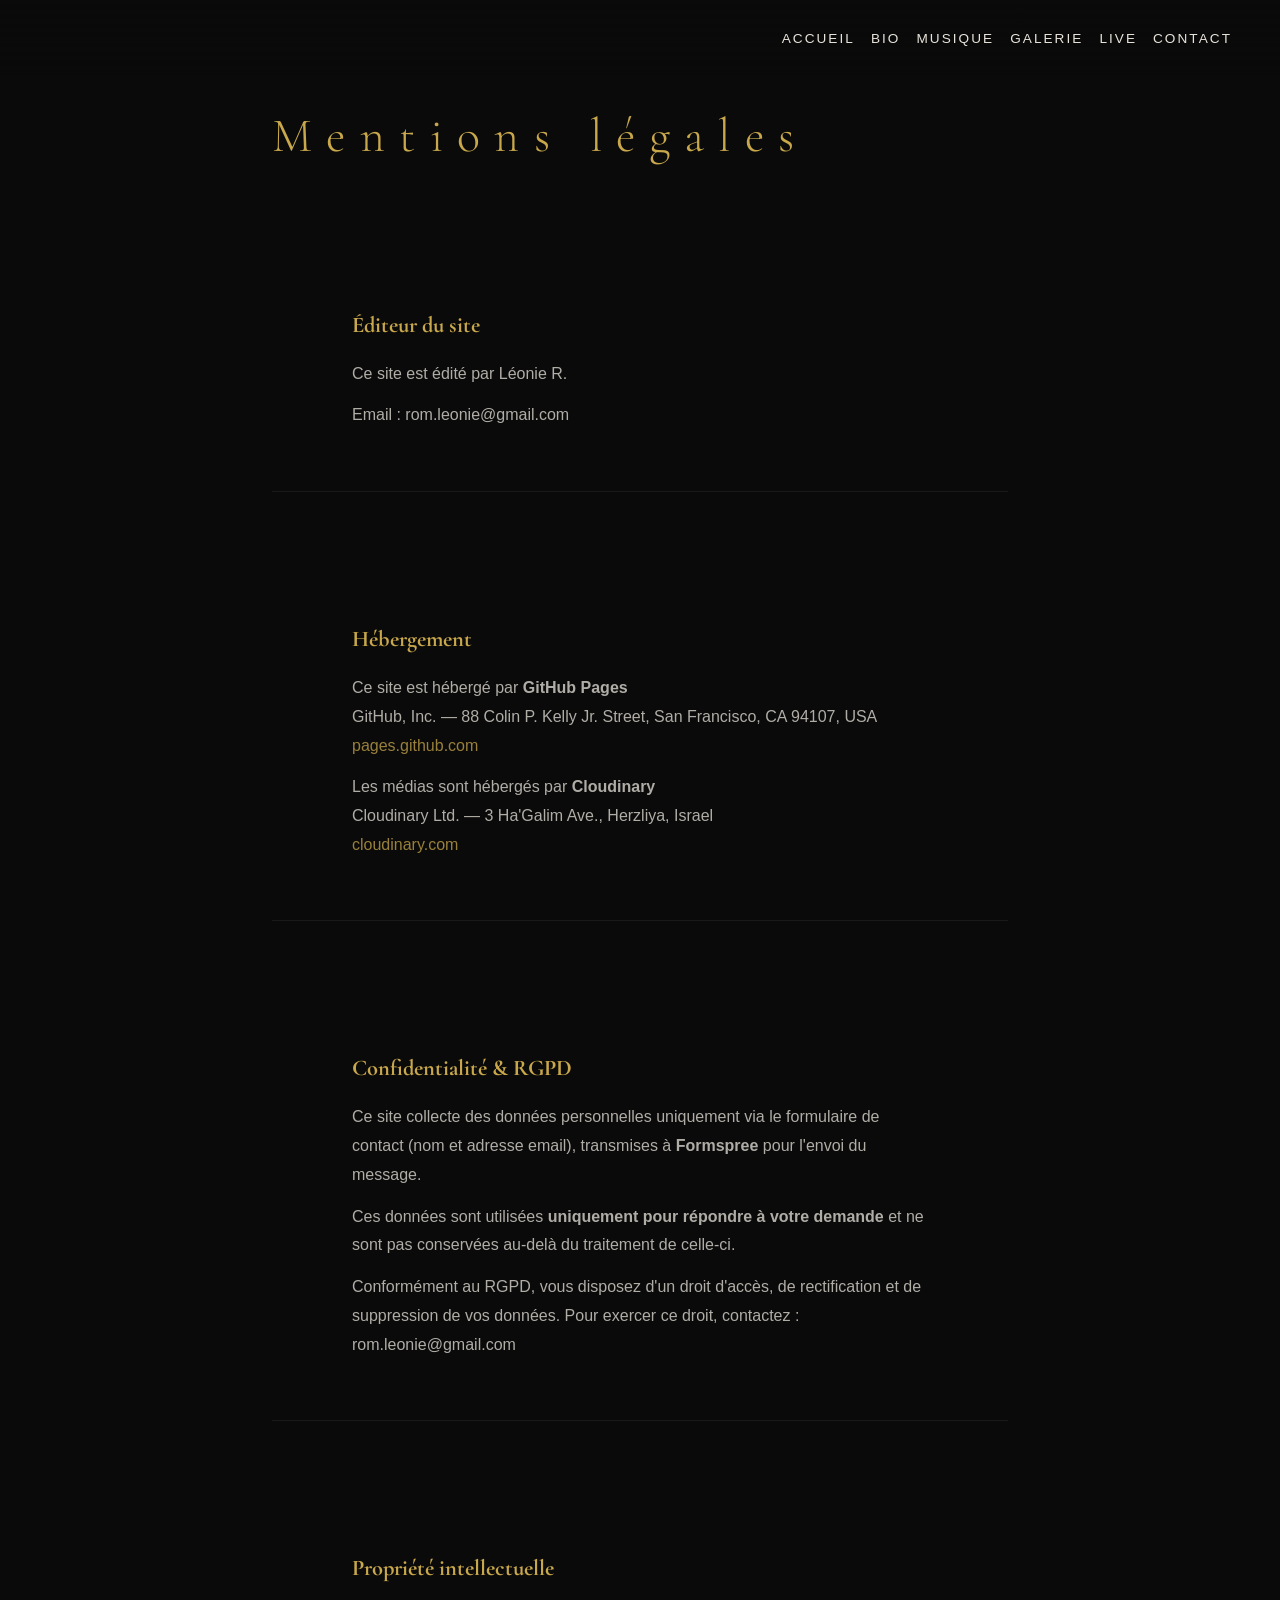
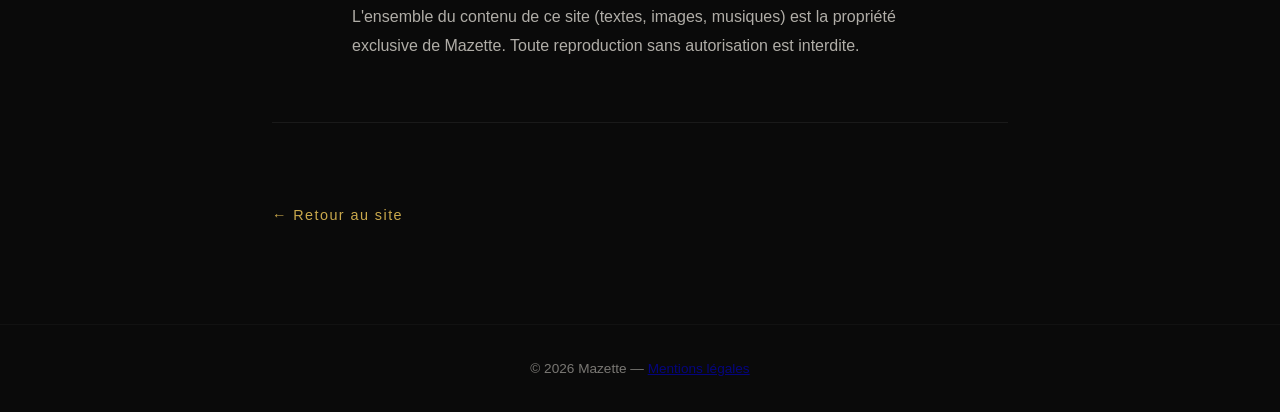
==== mentions-legales.html @ 62435963 "update html css && add legal noticeÃ" ====
<!DOCTYPE html>
<html lang="en">
<head>
    <meta charset="UTF-8">
    <meta name="viewport" content="width=device-width, initial-scale=1.0">
    <title>Mazette — Mentions légales</title>
    <link rel="stylesheet" href="styles.css">
    <link rel="preconnect" href="https://fonts.googleapis.com">
    <link rel="preconnect" href="https://fonts.gstatic.com" crossorigin>
    <link href="https://fonts.googleapis.com/css2?family=Cormorant+Garamond:ital,wght@0,300..700;1,300..700&display=swap"
          rel="stylesheet">
</head>
<body>

<nav>
    <ul>
        <li><a href="index.html">Accueil</a></li>
        <li><a href="index.html#bio">Bio</a></li>
        <li><a href="index.html#musique">Musique</a></li>
        <li><a href="index.html#galerie">Galerie</a></li>
        <li><a href="index.html#live">Live</a></li>
        <li><a href="index.html#contact">Contact</a></li>
    </ul>
</nav>

<main id="mentions">

    <h1>Mentions légales</h1>

    <section class="mention-bloc">
        <h2>Éditeur du site</h2>
        <p>Ce site est édité par Léonie R.</p>
        <p>Email : rom.leonie@gmail.com</p>
    </section>

    <section class="mention-bloc">
        <h2>Hébergement</h2>
        <p>Ce site est hébergé par <strong>GitHub Pages</strong><br>
            GitHub, Inc. — 88 Colin P. Kelly Jr. Street, San Francisco, CA 94107, USA<br>
            <a href="https://pages.github.com" target="_blank" rel="noopener">pages.github.com</a></p>
        <p>Les médias sont hébergés par <strong>Cloudinary</strong><br>
            Cloudinary Ltd. — 3 Ha'Galim Ave., Herzliya, Israel<br>
            <a href="https://cloudinary.com" target="_blank" rel="noopener">cloudinary.com</a></p>
    </section>

    <section class="mention-bloc" id="confidentialite">
        <h2>Confidentialité & RGPD</h2>
        <p>Ce site collecte des données personnelles uniquement via le formulaire de contact
            (nom et adresse email), transmises à <strong>Formspree</strong> pour l'envoi du message.</p>
        <p>Ces données sont utilisées <strong>uniquement pour répondre à votre demande</strong>
            et ne sont pas conservées au-delà du traitement de celle-ci.</p>
        <p>Conformément au RGPD, vous disposez d'un droit d'accès, de rectification
            et de suppression de vos données. Pour exercer ce droit, contactez : rom.leonie@gmail.com</p>
    </section>

    <section class="mention-bloc">
        <h2>Propriété intellectuelle</h2>
        <p>L'ensemble du contenu de ce site (textes, images, musiques) est la propriété
            exclusive de Mazette. Toute reproduction sans autorisation est interdite.</p>
    </section>

    <a href="index.html" class="retour-accueil">← Retour au site</a>

</main>

<footer>
    <p>© 2026 Mazette — <a href="mentions-legales.html">Mentions légales</a></p>
</footer>

</body>
</html>
---- styles.css ----
/* =====================
   VARIABLES GLOBALES
===================== */
:root {
  --couleur-fond: #0a0a0a;        /* Noir profond */
  --couleur-texte: #e8e4dc;           /* Blanc cassé : #e8e4dc */
  --couleur-accent: #c9a84c;          /* Doré ciné : #c9a84c */
  --couleur-secondaire: #4e4e4e;  /* Gris très sombre */
  --couleur-tertiaire: #488e97;
  --police-titre: 'Cormorant Garamond', serif;  /* Élégant */
  --police-texte: 'Inter', sans-serif;            
}

/* =====================
   RESET DE BASE
===================== */
* {
  margin: 0;
  padding: 0;
  box-sizing: border-box;
}

body {
  background-color: var(--couleur-fond);
  background-image: url("https://res.cloudinary.com/jyllfp1b/image/upload/v1786628283/fond2.jpg");
  background-size: cover;
  background-position: center 20%;
  background-repeat: no-repeat;
  background-attachment: fixed;
  font-family: var(--police-texte);
  line-height: 1.7;
  color: var(--couleur-texte); 
  overflow-x: hidden;
}

footer {
  position: relative;
  z-index: 1;
}

/* =====================
   TYPOGRAPHIE
===================== */
h1 {
  font-family: var(--police-titre);
  font-size: clamp(3rem, 10vw, 8rem); /* clamp : min, préféré, max */
  font-weight: 300;
  letter-spacing: 0.3em;
  color: var(--couleur-accent);
  animation: apparition 1.2s ease forwards; 
}
h1~p{
  color: var(--couleur-texte);
}

h2 {
  font-family: var(--police-titre);
  font-size: 3rem;       
  font-weight: 900;
  color: var(--couleur-accent);
  margin-bottom: 2rem;
}

h3 {
  font-family: var(--police-titre);
  font-size: 2rem;       
  font-weight: 400;
  color: var(--couleur-texte);
  margin-bottom: 2rem;
}

h2~p{
  color: var(--couleur-texte);
  opacity: 1;

}

h3~p{
  color: var(--couleur-texte);
  opacity: 1;
  font-family: var(--police-texte);
  font-size: 1rem;
  font-weight: 400;

}

h2~h3{
  color:rgb(241, 230, 204);
  font-size: 2rem;
  font-weight: 800;
  text-decoration: underline;
  text-decoration-color: var(--couleur-accent);
  text-decoration-thickness: 2px;
  text-underline-offset: 6px;
  text-align: center;
  margin-bottom: 2rem;
  margin-top: 2rem;
}

blockquote{
  color: var(--couleur-texte);

}


/* =====================
   NAVIGATION
===================== */
body > nav {
  position: fixed;
  top: 0;
  width: 100%;
  padding: 1.5rem 3rem;
  display: flex;
  justify-content: flex-end;
  z-index: 100;
  background: linear-gradient(to bottom, #0a0a0aCC, transparent);
}

nav ul {
  list-style: none;   
  display: flex;
  gap: 1rem;    
}

nav a {
  color: var(--couleur-texte);
  text-decoration: none; 
  font-size: 0.85rem;
  letter-spacing: 0.15em;
  text-transform: uppercase;
  transition: color 0.3s ease;
}

nav a:hover {
  color: var(--couleur-accent); 
}

/* =====================
   HERO
===================== */
#accueil {
  height: 100vh;  
  display: flex;
  flex-direction: column;
  justify-content: center;  
  align-items: center;       
  text-align: center;
  padding: 2rem;
}

/* =====================
   ANIMATION : FADE-IN
===================== */
@keyframes apparition {
  from {
    opacity: 0;  
    transform: translateY(30px);
  }
  to {
    opacity: 1;
    transform: translateY(0);
  }
}
 
#accueil p {
  animation: apparition 1.2s ease forwards;
  animation-delay: 0.4s; 
}


/* =====================
   SECTIONS GÉNÉRALES
===================== */
section {
  padding: 5rem;   
  max-width: 1100px;
  margin: auto; 
}

/* =====================
   BIO / MUSIQUE
===================== */
#bio p {
  font-size: 1.5rem;
  max-width: 900px; 
  opacity: 0.85;
  line-height: 1.9;
}

#musique p {
  font-size: 1.5rem;
  max-width: 900px;    
  opacity: 0.85;
  line-height: 1.9;
}
/* =====================
   CITATION PRESSE
===================== */
#bio blockquote {
  margin-top: 3rem;
  padding-left: 1.5rem;
  border-left: 3px solid var(--couleur-accent);
  font-family: var(--police-titre);
  font-size: 1.4rem;
  font-style: italic;
  opacity: 0.9;
}
#musique blockquote{
  margin-top: 3rem;
  padding-left: 1.5rem;
  border-left: 3px solid var(--couleur-accent);
  font-family: var(--police-titre);
  font-size: 1.4rem;
  font-style: italic; 
  opacity: 0.9;
}


/* =====================
   LECTEUR A NEW ERA
===================== */
#lecteur-anewera {
  display: flex;
  gap: 2rem;
  margin-top: 3rem;
  background-color: var(--couleur-tertiaire);
  border: 1px solid #2a2a2a;
  border-radius: 4px;
  padding: 2rem;
  max-width: 900px; 
}

#lecteur-pochette img {
  width: 500px;       
  aspect-ratio: 1;
  object-fit: cover;
  border-radius: 2px;
}

#lecteur-contenu {
  flex: 1; 
  display: flex;
  flex-direction: column;
  gap: 1rem;
}

#lecteur-entete {
  display: flex;
  align-items: baseline;
  gap: 0.8rem;
}

#numero-piste {
  font-size: 1rem;
  opacity: 0.7;
  font-family: var(--police-titre);
}

#nom-piste {
  font-family: var(--police-titre);
  font-size: 1.7rem;
  color: var(--couleur-accent);
}

/* Barre de progression */
#barre-container {
  width: 100%;
  height: 3px;
  background: #bdbcbc;
  border-radius: 2px;
  cursor: pointer;
}

#barre-progression {
  height: 100%;
  width: 0%;
  background: var(--couleur-accent);
  border-radius: 2px;
  transition: width 0.1s linear;
}

/* Temps */
#lecteur-temps {
  display: flex;
  justify-content: space-between; 
  font-size: 0.75rem;
  opacity: 0.6;
}

/* Boutons */
#lecteur-boutons {
  display: flex;
  gap: 1rem;
  align-items: center;
}

#lecteur-boutons button {
  background: none;
  border: 1px solid var(--couleur-accent);
  color: var(--couleur-accent);
  width: 40px;
  height: 40px;
  border-radius: 50%;
  cursor: pointer;
  font-size: 1rem;
  transition: background 0.2s ease, color 0.2s ease;
}

#lecteur-boutons button:hover {
  background: var(--couleur-accent);
  color: black;    
}

/* Tracklist */
#tracklist {
  list-style: none;
  display: flex;
  flex-direction: column;
  gap: 0.4rem;
  margin-top: 0.5rem;
}

#tracklist li {
  font-size: 0.85rem;
  opacity: 0.6;
  cursor: pointer;
  padding: 0.3rem 0;
  border-bottom: 1px solid #c4c2c2;
  transition: opacity 0.4s ease, color 0.4s ease;
  display: flex;
  gap: 0.8rem;
}

#tracklist li:hover {
  opacity: 1;
  color: var(--couleur-accent);
}

#tracklist li.active {
  opacity: 1;
  color: var(--couleur-accent);
}


/* =====================
   DISCOGRAPHIE — GRILLE
===================== */
.grille-disques {
  display: grid;    
  grid-template-columns: repeat(auto-fill, minmax(200px, 1fr));
  gap: 1.5rem;
  margin-top: 2rem;
  margin-bottom: 2rem;
}

.carte-album {
  background-color: var(--couleur-secondaire);
  border: 2px solid #2a2a2a;
  border-radius: 2px;
  transition: transform 0.3s ease, border-color 0.3s ease;
  cursor: pointer;
  overflow: hidden;     
  padding: 0;      
}

.carte-album:hover {
  transform: translateY(-6px);              /* Légèrement vers le haut */
  border-color: var(--couleur-accent);
}

.carte-album h3 {
  font-family: Arial, Helvetica, sans-serif;
  font-size: 1.5rem;
  color: var(--couleur-accent);
  margin-bottom: 0.2rem;

  white-space: nowrap;
  overflow: hidden;
  text-overflow: ellipsis; 
}

.carte-album span {
  font-family: Arial, Helvetica, sans-serif;
  font-size: 1rem;
  color: var(--couleur-texte);
  opacity: 0.6;
  letter-spacing: 0.1em;
  text-transform: uppercase;
}

.carte-album a {
  text-decoration: none;
  color: inherit;  
  display: block; 
}

.carte-album a:visited{
  border-color:darkcyan;
}

.carte-album img {
  width: 100%;   
  aspect-ratio: 1 / 1; /* Carré parfait, comme une pochette */
  object-fit: cover; 
  display: block;
  margin-bottom: 1rem;
  border-radius: 2px;
}

.carte-album .infos {
  padding: 1rem;
}


/* =====================
   GALERIE— GRILLE
===================== */
.grille-photos {
  display: grid;       
  grid-template-columns: repeat(auto-fill, minmax(400px, 1fr));
  gap: 1.5rem;
  margin-top: 2rem;
  margin-bottom: 2rem;     
}

.grille-photos img{
  width: 100%;
  aspect-ratio: 1 / 1;
  object-fit: cover;
  display:block;
  margin-bottom: 1rem;
  border-radius: 2px;
  border: 3px solid #2a2a2a;
  border-radius: 2px;
  filter: grayscale(30%);
  transition: transform 0.3s ease, border-color 0.3s ease;
  cursor: pointer;
  overflow: hidden;    
  padding: 0; 
}
.grille-photos img:hover {
   filter: grayscale(0%);
  transform: scale(1.02);
}
/* =====================
   LIGHTBOX
===================== */
#lightbox {
  position: fixed;
  top: 0;
  left: 0;
  width: 100%;
  height: 100%;
  background: rgba(0, 0, 0, 0.92);
  display: flex;
  align-items: center;
  justify-content: center;
  z-index: 500;
  transition: opacity 0.3s ease;
  opacity: 1;
}

#lightbox.lightbox-cachee {
 display: none;
}

#lightbox-img {
  max-width: 85vw; 
  max-height: 85vh; 
  object-fit: contain; 
  border-radius: 2px;
}

/* Bouton fermer */
#lightbox-fermer {
  position: absolute;
  top: 1.5rem;
  right: 1.5rem;
  background: none;
  border: 1px solid var(--couleur-accent);
  color: var(--couleur-accent);
  width: 40px;
  height: 40px;
  border-radius: 50%;
  cursor: pointer;
  font-size: 1rem;
  transition: background 0.2s ease;
}

/* Boutons précédent / suivant */
#lightbox-precedent,
#lightbox-suivant {
  background: none;
  border: none;
  color: var(--couleur-texte);
  font-size: 4rem;
  cursor: pointer;
  padding: 1rem;
  opacity: 0.6;
  transition: opacity 0.2s ease;
  user-select: none;
}

#lightbox-precedent:hover,
#lightbox-suivant:hover,
#lightbox-fermer:hover {
  opacity: 1;
  background: none;
}

#lightbox-fermer:hover {
  background: var(--couleur-accent);
  color: black;
}


/* =====================
   VIDEO
===================== */
.grille-video {
  display: grid;       
  grid-template-columns: repeat(auto-fill, minmax(400px, 1fr));
  gap: 2rem;
  margin-top: 2rem;
  margin-bottom: 2rem; 
      
}

.carte-video {
  display: flex;
  flex-direction: column;
  gap: 0.8rem;
}


.carte-video iframe {
  width: 100%;
  aspect-ratio: 16 / 9;
  border: none;
  border-radius: 4px;
  border: 1px solid #2a2a2a;
}

.carte-video:hover iframe {
  border-color: var(--couleur-accent);
  transition: border-color 0.3s ease;
}

.carte-video video {
  width: 100%;
  aspect-ratio: 16 / 9;
  border-radius: 4px;
  border: 1px solid #2a2a2a;
}

.legende-video {
  font-family: var(--police-titre);
  font-size: 1rem;
  opacity: 0.7;
  letter-spacing: 0.1em;
  text-transform: uppercase;
}

/* =====================
   TIMELINE
===================== */

#dates{
    max-width:900px;
    margin:auto;
}

.timeline{
    position:relative;
    margin-top:1rem;
    padding-left:40px;
}

.timeline::before{
    content:"";
    position: absolute;
    left:10px;
    top:0;
    bottom:0;
    width:3px;
    background:var(--couleur-accent);
}

.evenement{
    position:relative;
    margin-bottom:2rem;
}

.evenement::before{
    content:"";
    position:absolute;
    left:-49px;
    top:8px;
    width:14px;
    height:14px;
    border-radius:50%;
    background:var(--couleur-accent);
    box-shadow:0 0 10px rgba(201,168,76,.6);
}

.annee{
    font-family:var(--police-titre);
    color:var(--couleur-accent);
    font-size:2rem;
    font-weight: 700;
    margin-bottom:.2rem;
}

.contenu{
    background-color: var(--couleur-tertiaire);
    border:3px solid var(--couleur-accent);
    opacity: 0.8;
    padding:1.2rem 1.5rem;
    transition:.3s;
}

.contenu:hover{
    transform:translateX(8px);
    background:#181818;
}

.contenu h3{
    font-size:2rem;
    font-weight: 700;
    color:var(--couleur-accent);
    margin-bottom:.4rem;
}

.contenu p{
    color:var(--couleur-texte);
    opacity:.8;
}


/* =====================
   CONTACT
===================== */
#contact p {
  opacity: 0.7;
  margin-bottom: 3rem;
  font-size: 1.1rem;
}

/* Réseaux sociaux */
#reseaux {
  display: flex;
  flex-wrap: wrap; 
  gap: 1rem;
  margin-bottom: 3rem;
}

.lien-reseau {
  text-decoration: none;
  color: var(--couleur-accent);
  border: 2px solid var(--couleur-accent);
  background-color: var(--couleur-tertiaire);
  padding: 0.5rem 1.2rem;
  border-radius: 2px;
  font-size: 0.85rem;
  letter-spacing: 0.1em;
  text-transform: uppercase;
  transition: background 0.3s ease, color 0.3s ease;
}

.lien-reseau:hover {
  background: var(--couleur-accent);
  color: var(--couleur-fond); 
}

/* Formulaire */
#form-contact {
  display: flex;
  flex-direction: column;
  gap: 1.5rem;
  max-width: 600px;
}

.champ {
  display: flex;
  flex-direction: column;
  gap: 0.4rem;
}

.champ label {
  font-size: 0.8rem;
  letter-spacing: 0.12em;
  text-transform: uppercase;
  opacity: 0.6;
}

.champ input,
.champ select,
.champ textarea {
  background: var(--couleur-secondaire);
  border: 2px solid #3a3a3a;
  color: var(--couleur-texte);
  padding: 0.8rem 1rem;
  border-radius: 2px;
  font-family: var(--police-texte);
  font-size: 1rem;
  transition: border-color 0.3s ease;
  outline: none;
}

.champ input:focus,
.champ select:focus,
.champ textarea:focus {
  border-color: var(--couleur-accent); 
}

.champ textarea {
  resize: vertical;   
}

/* Scrollbar du textarea */
#message::-webkit-scrollbar {
  width: 12px; 
}

#message::-webkit-scrollbar-track {
  background: var(--couleur-secondaire);
}

#message::-webkit-scrollbar-thumb {
  background: var(--couleur-tertiaire);
  border: 2px solid var(--couleur-accent);
  border-radius: 0px;
}

#message::-webkit-scrollbar-thumb:hover {
  background: var(--couleur-accent);
}

/* Coin de redimensionnement du textarea */
#message::-webkit-resizer {
  background-color: var(--couleur-tertiaire);
  border: 2px solid var(--couleur-accent);
  border-radius: 0px;
}

/* Cacher le resizer par défaut */
#message {
  resize: none;  /* ← désactive le redimensionnement de base */
}

/* Afficher le resizer seulement quand la classe est active */
#message.resizable {
  resize: vertical;
}

#message.resizable::-webkit-resizer {
  background-color: var(--couleur-tertiaire);
  border: 2px solid var(--couleur-accent);
}

#btn-envoyer {
  align-self: flex-start; 
  background: var(--couleur-accent);
  color: #000;
  border: 2px solid transparent;
  border-radius: 2px;
  padding: 0.9rem 1rem;
  font-family: var(--police-texte);
  font-size: 1.1rem;
  letter-spacing: 0.1em;
  cursor: pointer;
  border-radius: 2px;
  transition: opacity 0.3s ease;
}

#btn-envoyer:hover {
  opacity: 0.85;
  background-color: var(--couleur-tertiaire);
  color: var(--couleur-accent);
  border-color: #000;
}

#message-formulaire{
  margin-top:20px;
  text-align:center;
  font-size:1rem;
  font-weight:600;
  display: none;
}

.success{

  color:#5bc75b;
}

.error{

  color:#ff5d5d;
}


/* =====================
   ANIMATIONS AU SCROLL
===================== */

/* État initial : invisible et décalé vers le bas */
.apparait {
  opacity: 0;
  transform: translateY(40px);
  transition: opacity 0.7s ease, transform 0.7s ease;
}

/* État final : visible — ajouté par JS quand l'élément entre à l'écran */
.apparait.visible {
  opacity: 1;
  transform: translateY(0);
}

/* Délais en cascade pour les grilles */
.apparait:nth-child(2) { transition-delay: 0.1s; }
.apparait:nth-child(3) { transition-delay: 0.2s; }
.apparait:nth-child(4) { transition-delay: 0.3s; }
.apparait:nth-child(5) { transition-delay: 0.4s; }
.apparait:nth-child(6) { transition-delay: 0.5s; }
.apparait:nth-child(7) { transition-delay: 0.6s; }


/* =====================
   RESPONSIVE MOBILE
===================== */
@media (max-width: 768px) {

  /* --- NAVIGATION --- */
  nav {
    padding: 1rem;
    justify-content: center;
  }

  nav ul {
    flex-wrap: wrap;
    justify-content: center;
    gap: 0.5rem;
  }

  nav a {
    font-size: 0.7rem; 
    letter-spacing: 0.08em;
  }

  /* --- HERO --- */
  #accueil {
    padding: 1rem;
  }

  /* --- SECTIONS GÉNÉRALES --- */
  section {
    padding: 3rem 1.5rem;
  }

  /* --- LECTEUR AUDIO --- */
  #lecteur-anewera {
    flex-direction: column; 
    padding: 1rem;
  }

  #lecteur-pochette img {
    width: 100%; 
    max-width: 300px;
    margin: 0 auto;
  }

  /* --- GALERIE PHOTOS --- */
  .grille-photos {
    grid-template-columns: 1fr; 
  }

  .grille-photos img {
    margin-bottom: 0;
  }

  /* --- DISCOGRAPHIE --- */
  .grille-disques {
    grid-template-columns: repeat(auto-fill, minmax(150px, 1fr));
  }

  /* --- VIDÉOS --- */
  .grille-video {
    grid-template-columns: 1fr;
  }

  /* --- TIMELINE --- */
  .timeline {
    padding-left: 25px;
  }

  .contenu h3 {
    font-size: 1.2rem;
  }

  /* --- CONTACT --- */
  #reseaux {
    justify-content: center;
  }

  /* Désactive les animations au scroll sur mobile */
  .apparait {
    opacity: 1 !important;
    transform: translateY(0) !important;
    transition: none !important;
  }

  .apparait.visible {
    opacity: 1 !important;
    transform: translateY(0) !important;
  }
}


/* =====================
   FOOTER
===================== */
footer {
  text-align: center;
  padding: 2rem;
  border-top: 1px solid #1a1a1a;
  font-size: 0.85rem;
  opacity: 0.5;
  width: 100%;
  position: relative;
  z-index: 1;
  background-color: var(--couleur-fond);
}

.footer-nav {
  position: static;
  display: flex;
  justify-content: center;
  gap: 2rem;
  margin-top: 0.8rem;
  list-style: none;
}

.footer-nav a {
  color: var(--couleur-accent);
  text-decoration: none;
  font-size: 0.8rem;
  letter-spacing: 0.1em;
  text-transform: uppercase;
  transition: opacity 0.3s ease;
}

.footer-nav a:hover {
  opacity: 0.7;
}


/* =====================
   MENTIONS LÉGALES
===================== */
#mentions {
  max-width: 800px;
  margin: 0 auto;
  padding: 6rem 2rem 6rem;
}

#mentions h1 {
  font-family: var(--police-titre);
  font-size: 3rem;
  color: var(--couleur-accent);
  margin-bottom: 3rem;
  animation: none;
}

.mention-bloc {
  margin-bottom: 3rem;
  padding-bottom: 3rem;
  border-bottom: 1px solid #1a1a1a;
}

.mention-bloc h2 {
  font-size: 1.4rem;
  margin-bottom: 1rem;
}

.mention-bloc p {
  opacity: 0.75;
  line-height: 1.8;
  margin-bottom: 0.8rem;
}

.mention-bloc a {
  color: var(--couleur-accent);
  text-decoration: none;
}

.retour-accueil {
  display: inline-block;
  margin-top: 2rem;
  color: var(--couleur-accent);
  text-decoration: none;
  font-size: 0.9rem;
  letter-spacing: 0.1em;
  transition: opacity 0.3s ease;
}

.retour-accueil:hover {
  opacity: 0.7;
}

html {
  scroll-padding-top: 100px;
  scroll-behavior: smooth;
}
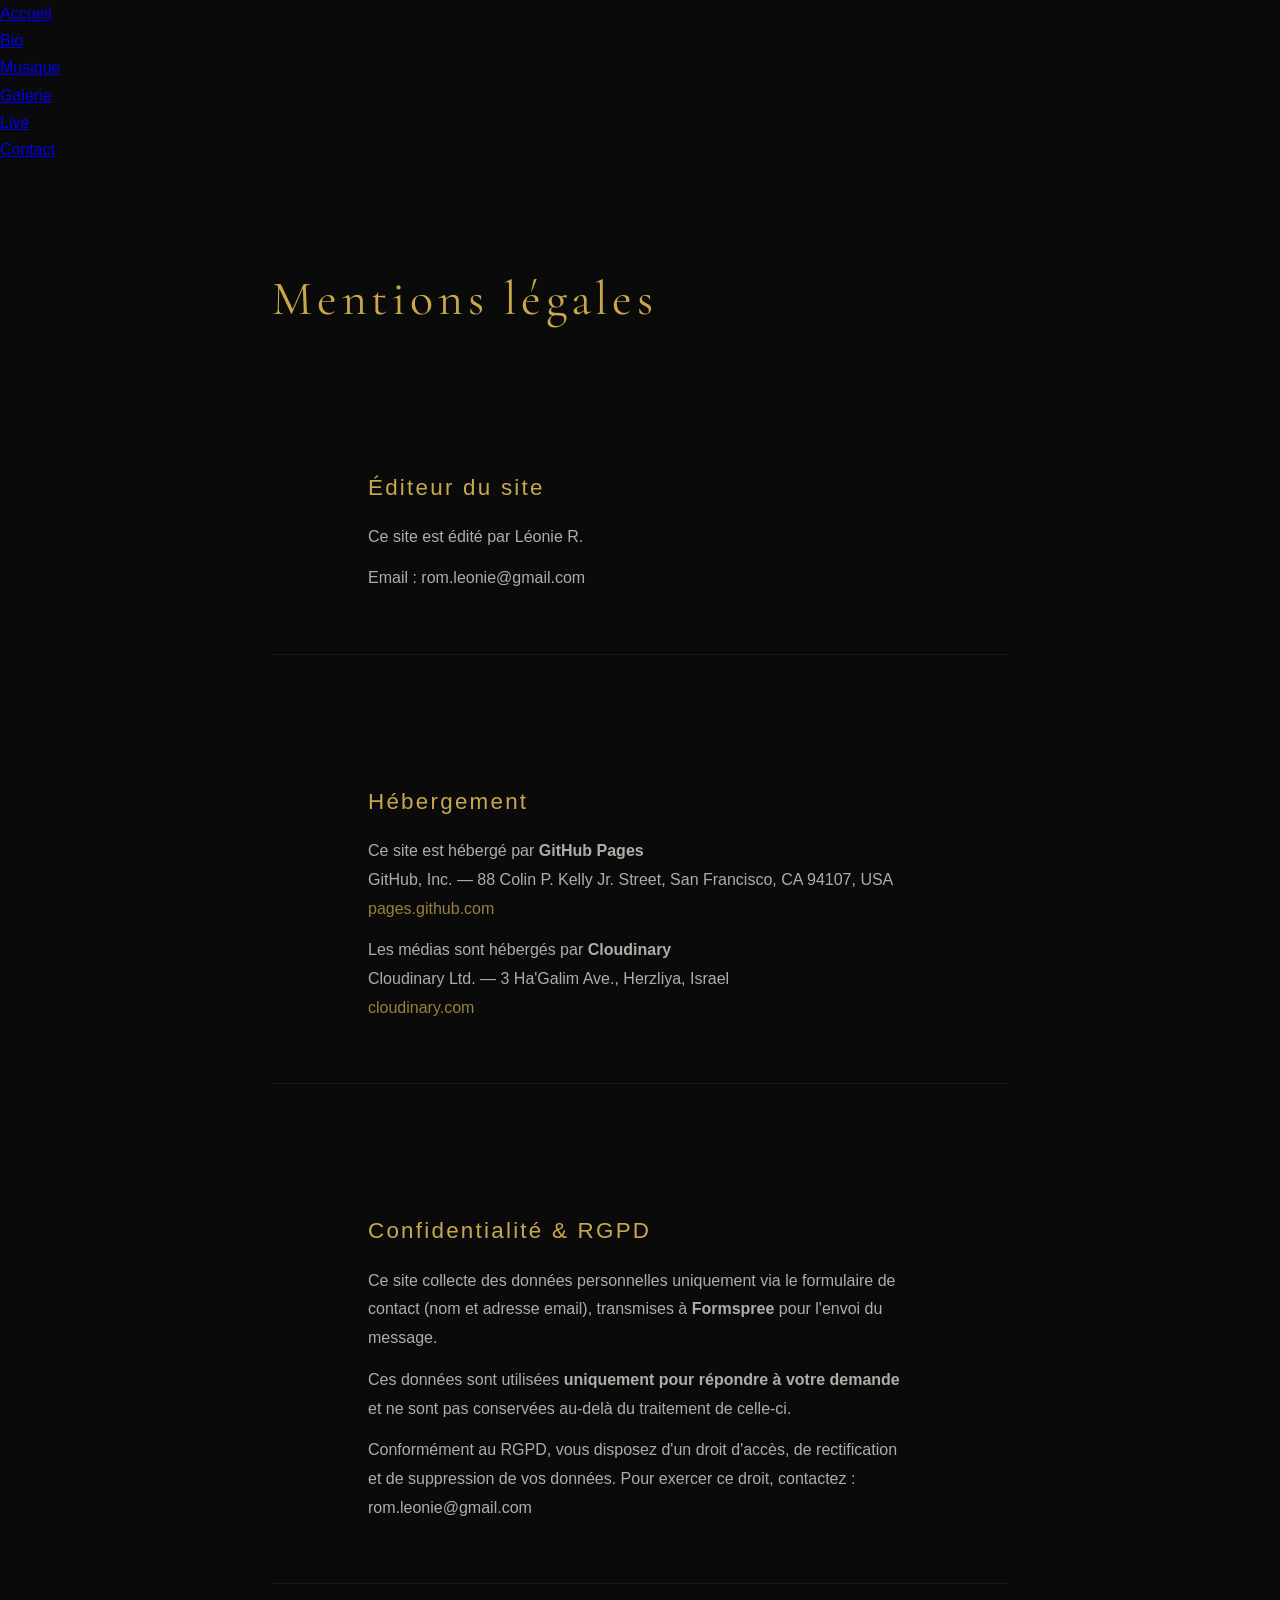
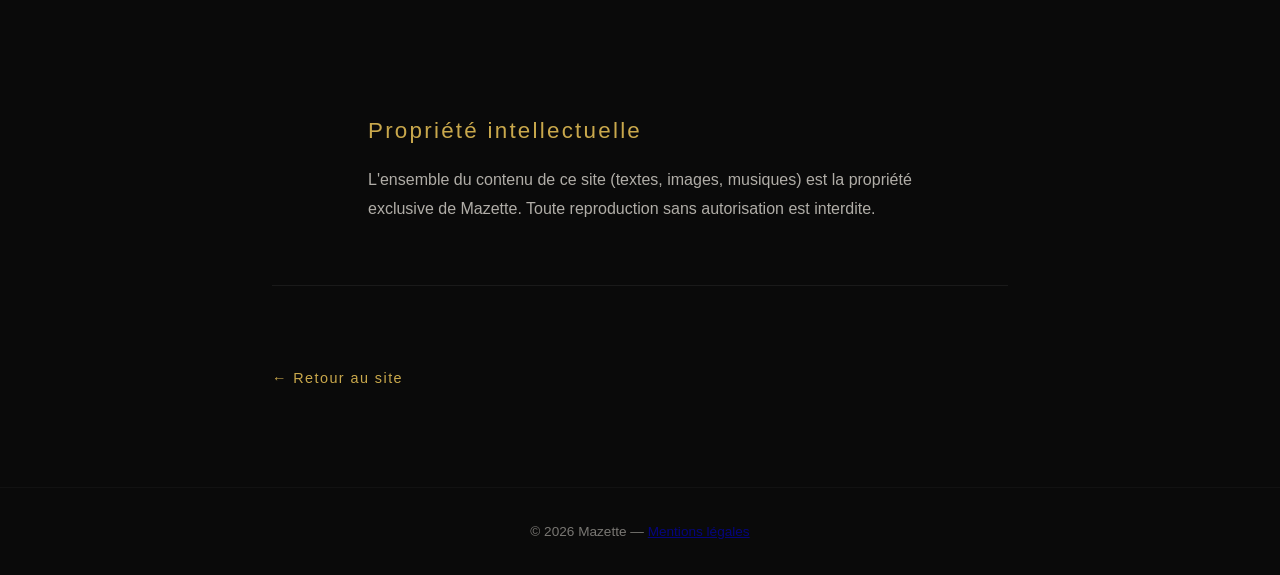
==== commit f24b1f33: "modified style.css" ====
--- a/mentions-legales.html
+++ b/mentions-legales.html
@@ -2,7 +2,7 @@
 <html lang="en">
 <head>
     <meta charset="UTF-8">
-    <meta name="viewport" content="width=device-width, initial-scale=1.0">
+    <meta name="viewport" content="width=device-width, initial-scale=1">
     <title>Mazette — Mentions légales</title>
     <link rel="stylesheet" href="styles.css">
     <link rel="preconnect" href="https://fonts.googleapis.com">
--- a/styles.css
+++ b/styles.css
@@ -9,6 +9,7 @@
   --couleur-secondaire: #4e4e4e;  /* Gris très sombre */
   --couleur-tertiaire: #488e97;
   --police-titre: 'Cormorant Garamond', serif;  /* Élégant */
+  --police-titre-h2: 'Bebas Neue', sans-serif;
   --police-texte: 'Inter', sans-serif;            
 }
 
@@ -28,7 +29,7 @@
   background-position: center 20%;
   background-repeat: no-repeat;
   background-attachment: fixed;
-  font-family: var(--police-texte);
+  font-family: var(--police-texte), sans-serif;
   line-height: 1.7;
   color: var(--couleur-texte); 
   overflow-x: hidden;
@@ -43,28 +44,29 @@
    TYPOGRAPHIE
 ===================== */
 h1 {
-  font-family: var(--police-titre);
-  font-size: clamp(3rem, 10vw, 8rem); /* clamp : min, préféré, max */
-  font-weight: 300;
-  letter-spacing: 0.3em;
-  color: var(--couleur-accent);
-  animation: apparition 1.2s ease forwards; 
+  font-family: 'Bebas Neue', sans-serif;
+  font-size: clamp(5rem, 15vw, 14rem);  /* ← très grand */
+  font-weight: 400;
+  letter-spacing: 0.1em;
+  color: var(--couleur-accent);
+  animation: apparition 1.2s ease forwards;
 }
 h1~p{
   color: var(--couleur-texte);
 }
 
 h2 {
-  font-family: var(--police-titre);
-  font-size: 3rem;       
-  font-weight: 900;
+  font-family: var(--police-titre-h2), sans-serif;
+  font-size: clamp(2.5rem, 5vw, 5rem);  /* ← plus grand */
+  font-weight: 400;   /* ← Bebas Neue n'a qu'un seul poids */
   color: var(--couleur-accent);
   margin-bottom: 2rem;
+  letter-spacing: 0.1em;
 }
 
 h3 {
-  font-family: var(--police-titre);
-  font-size: 2rem;       
+  font-family: var(--police-titre), serif;
+  font-size: 2rem;
   font-weight: 400;
   color: var(--couleur-texte);
   margin-bottom: 2rem;
@@ -79,8 +81,7 @@
 h3~p{
   color: var(--couleur-texte);
   opacity: 1;
-  font-family: var(--police-texte);
-  font-size: 1rem;
+  font-family: var(--police-texte), sans-serif;
   font-weight: 400;
 
 }
@@ -100,54 +101,544 @@
 
 blockquote{
   color: var(--couleur-texte);
-
-}
-
-
-/* =====================
-   NAVIGATION
-===================== */
-body > nav {
+  font-family: var(--police-texte), sans-serif;
+}
+
+
+/* =====================
+   HEADER PRINCIPAL
+===================== */
+#header-principal {
   position: fixed;
   top: 0;
   width: 100%;
-  padding: 1.5rem 3rem;
-  display: flex;
-  justify-content: flex-end;
   z-index: 100;
-  background: linear-gradient(to bottom, #0a0a0aCC, transparent);
-}
-
-nav ul {
-  list-style: none;   
-  display: flex;
-  gap: 1rem;    
-}
-
-nav a {
+  display: flex;
+  flex-direction: column;    /* ← logo dessus, nav dessous */
+  align-items: center;
+  background: rgba(0, 0, 0, 0.85);
+  backdrop-filter: blur(8px);
+  transition: padding 0.4s ease;
+  padding: 1rem 2rem 0;
+}
+
+/* Ligne 1 — burger + logo */
+#header-top {
+  width: 100%;
+  display: flex;
+  justify-content: center;  /* logo centré */
+  align-items: center;
+  position: relative;
+  padding-bottom: 0.8rem;
+}
+
+/* Burger positionné à droite */
+#burger-btn {
+  position: absolute;
+  right: 0;
+  display: flex;
+  flex-direction: column;
+  gap: clamp(4px, 0.8vw, 6px);
+  background: none;
+  border: none;
+  cursor: pointer;
+  padding: 0.8rem;
+  min-width: 44px;
+  min-height: 44px;
+  justify-content: center;
+  align-items: flex-start;
+}
+
+#burger-btn span {
+  display: block;
+  width: clamp(20px, 4vw, 32px);
+  height: 2px;
+  background: var(--couleur-texte);
+  transition: transform 0.3s ease, opacity 0.3s ease, width 0.3s ease;
+}
+
+#burger-btn:hover span {
+  background: var(--couleur-accent);
+}
+
+/* Animation burger ouvert */
+#burger-btn.ouvert span:nth-child(1) {
+  transform: translateY(8px) rotate(45deg);
+}
+#burger-btn.ouvert span:nth-child(2) {
+  opacity: 0;
+  width: 0;
+}
+#burger-btn.ouvert span:nth-child(3) {
+  transform: translateY(-8px) rotate(-45deg);
+}
+
+/* Logo */
+#header-logo img {
+  height: clamp(50px, 7vw, 85px);
+  width: auto;
+  border-radius: 50%;
+  object-fit: cover;
+  transition: height 0.4s ease;
+}
+
+/* Logo réduit au scroll */
+#header-logo.logo-petit img {
+  height: clamp(28px, 3vw, 40px);
+}
+
+/* Ligne 2 — navigation */
+#header-nav {
+  width: 100%;
+  border-top: 1px solid rgba(255, 255, 255, 0.08);
+  transition: opacity 0.3s ease, visibility 0.3s ease, padding 0.3s ease;
+  opacity: 1;
+  visibility: visible;
+  padding: 0.6rem 0;
+  /* ← supprime overflow: hidden et max-height */
+}
+
+#header-nav.nav-cachee {
+  opacity: 0;
+  visibility: hidden;
+  padding: 0;
+  height: 0;
+}
+
+#header-nav ul {
+  list-style: none;
+  display: flex;
+  justify-content: center;
+  gap: 2rem;
+  flex-wrap: wrap;
+}
+
+#header-nav a {
   color: var(--couleur-texte);
-  text-decoration: none; 
+  text-decoration: none;
+  font-size: 0.75rem;
+  letter-spacing: 0.15em;
+  text-transform: uppercase;
+  transition: color 0.3s ease;
+  opacity: 0.8;
+}
+
+#header-nav a:hover {
+  color: var(--couleur-accent);
+  opacity: 1;
+}
+
+/* =====================
+   RESPONSIVE MOBILE
+===================== */
+@media (max-width: 768px) {
+  #header-nav {
+    display: none;    /* ← menu burger suffit sur mobile */
+  }
+}
+
+/* =====================
+   MENU LATÉRAL
+===================== */
+#menu-lateral {
+  position: fixed;
+  top: 0;
+  right: 0;
+  left: auto;
+  width: 320px;
+  height: 100%;
+  background: #050505;
+  border-left: 1px solid #1a1a1a;
+  z-index: 300;
+  display: flex;
+  flex-direction: column;
+  justify-content: center;
+  padding: 3rem 2.5rem;
+  transform: translateX(0);
+  transition: transform 0.4s ease;
+}
+
+#menu-lateral.menu-ferme {
+  transform: translateX(100%);
+}
+
+#menu-lateral-fermer {
+  position: absolute;
+  top: 1.5rem;
+  right: 1.5rem;
+  background: none;
+  border: none;
+  color: var(--couleur-texte);
+  font-size: 1.2rem;
+  cursor: pointer;
+  transition: color 0.3s ease;
+}
+
+#menu-lateral-fermer:hover {
+  color: var(--couleur-accent);
+}
+
+#menu-lateral nav ul {
+  list-style: none;
+  display: flex;
+  flex-direction: column;
+  gap: 2rem;
+}
+
+#menu-lateral nav a {
+  font-family: 'Bebas Neue', sans-serif;
+  font-size: clamp(2rem, 3vw, 2.8rem);
+  font-weight: 400;
+  color: var(--couleur-texte);
+  text-decoration: none;
+  letter-spacing: 0.05em;
+  transition: color 0.3s ease, transform 0.3s ease;
+  display: inline-block;
+}
+
+#menu-lateral nav a:hover {
+  color: var(--couleur-accent);
+  transform: translateX(10px);
+}
+
+/* Fond sombre */
+#menu-overlay {
+  position: fixed;
+  inset: 0;
+  background: rgba(0, 0, 0, 0.7);
+  z-index: 200;
+  opacity: 1;
+  transition: opacity 0.4s ease;
+}
+
+#menu-overlay.menu-ferme {
+  opacity: 0;
+  pointer-events: none;
+}
+
+/* Mobile — cache la nav du header */
+@media (max-width: 768px) {
+  #header-nav {
+    display: none;
+  }
+
+  #header-principal {
+    grid-template-columns: auto 1fr;  /* burger | logo */
+  }
+
+  #header-logo {
+    justify-self: center;
+  }
+}
+
+#header-nav ul {
+  list-style: none;
+  display: flex;
+  gap: 1rem;
+}
+
+#header-nav a {
+  color: var(--couleur-texte);
+  text-decoration: none;
   font-size: 0.85rem;
   letter-spacing: 0.15em;
   text-transform: uppercase;
   transition: color 0.3s ease;
 }
 
-nav a:hover {
-  color: var(--couleur-accent); 
+#header-nav a:hover {
+  color: var(--couleur-accent);
 }
 
 /* =====================
    HERO
 ===================== */
 #accueil {
-  height: 100vh;  
+  height: 100vh;
   display: flex;
   flex-direction: column;
-  justify-content: center;  
-  align-items: center;       
+  justify-content: space-between;
+  align-items: center;
+  padding: 7rem 4rem 3rem;
+  gap: 0.5rem;
+  position: relative;
+}
+
+#accueil::after {
+  content: "";
+  position: absolute;
+  bottom: 0;
+  left: 0;
+  right: 0;
+  width: 100vw;          /* ← 100% de la fenêtre */
+  margin-left: calc(-50vw + 50%);  /* ← compense le max-width du parent */
+  height: 55%;          /* ← couvre le bas */
+  background: linear-gradient(
+          to top,
+          rgba(0, 0, 0, 0.85) 0%,
+          rgba(0, 0, 0, 0.5) 50%,
+          transparent 100%
+  );
+  z-index: 0;           /* ← derrière le contenu */
+  pointer-events: none;
+}
+
+/* Contenu au-dessus du dégradé */
+#hero-centre,
+#hero-bas {
+  position: relative;
+  z-index: 1;
+}
+
+/* Titre centré */
+#hero-centre {
+  flex: 1;
+  display: flex;
+  flex-direction: column;
+  align-items: center;
+  justify-content: center;
   text-align: center;
-  padding: 2rem;
+  gap: 0.5rem;
+}
+
+/* Bas — actu à la une */
+#hero-bas {
+  width: 100%;
+  display: flex;
+  align-items: flex-start;
+  gap: 8rem;
+  padding: 2rem 0 3rem
+}
+
+/* Gauche — texte */
+#actu-gauche {
+  width: 45%;        /* ← largeur fixe */
+  flex: none;
+  display: flex;
+  flex-direction: column;
+  gap: 1rem;
+}
+
+#actu-header {
+  display: flex;
+  align-items: center;
+  gap: 0.6rem;
+  font-size: 0.85rem;
+  letter-spacing: 0.2em;
+  text-transform: uppercase;
+  opacity: 1;
+}
+
+#actu-label {
+  color: var(--couleur-accent);
+  font-weight: 600;
+}
+
+#actu-titre {
+  font-family: var(--police-titre), serif;
+  font-size: clamp(2rem, 4vw, 3.5rem);
+  font-weight: 900;
+  color: var(--couleur-texte);
+  margin-bottom: 0;
+  letter-spacing: 0.05em;
+}
+
+#actu-desc {
+  font-size: 0.9rem !important;
+  opacity: 0.75 !important;
+  line-height: 1.8;
+  margin-bottom: 0 !important;
+  max-width: 450px;
+}
+
+#actu-gauche i {
+  font-size: 0.85rem;
+  opacity: 0.8;
+  line-height: 1.7;
+  max-width: 420px;
+}
+
+/* Droite — lecteur */
+#actu-droite {
+  width: 50%;        /* ← largeur fixe */
+  flex: none;
+  display: flex;
+  flex-direction: column;
+  gap: 1.2rem;
+}
+
+#actu-lecteur {
+  display: flex;
+  gap: 1rem;
+  background: rgb(85 157 174);
+  border: 1px solid #edab6a;
+  border-radius: 4px;
+  padding: 1rem;
+}
+
+/* Pochette */
+#actu-pochette {
+  width: 250px;
+  height: 250px;
+  object-fit: cover;
+  border-radius: 2px;
+  flex-shrink: 0;
+}
+
+#actu-lecteur-contenu {
+  flex: 1;
+  display: flex;
+  flex-direction: column;
+  gap: 0.6rem;
+}
+
+#actu-entete {
+  display: flex;
+  gap: 0.5rem;
+  align-items: baseline;
+}
+
+#actu-numero {
+  font-size: 0.7rem;
+  opacity: 0.4;
+  color: var(--couleur-accent);
+  font-family: var(--police-titre), serif;
+}
+
+#actu-nom {
+  font-family: var(--police-titre), serif;
+  font-size: 1rem;
+  color: var(--couleur-accent);
+}
+
+#actu-barre-container {
+  width: 100%;
+  height: 2px;
+  background: #333;
+  border-radius: 2px;
+  cursor: pointer;
+}
+
+#actu-barre {
+  height: 100%;
+  width: 0;
+  background: var(--couleur-accent);
+  border-radius: 2px;
+  transition: width 0.1s linear;
+}
+
+#actu-temps {
+  display: flex;
+  justify-content: space-between;
+  font-size: 0.65rem;
+  opacity: 0.5;
+}
+
+#actu-boutons {
+  display: flex;
+  gap: 0.6rem;
+}
+
+#actu-boutons button {
+  background: none;
+  border: 1px solid var(--couleur-accent);
+  color: var(--couleur-accent);
+  width: 30px;
+  height: 30px;
+  border-radius: 50%;
+  cursor: pointer;
+  font-size: 0.75rem;
+  transition: background 0.2s ease, color 0.2s ease;
+}
+
+#actu-boutons button:hover {
+  background: var(--couleur-accent);
+  color: #000;
+}
+
+#actu-tracklist {
+  list-style: none;
+  display: flex;
+  flex-direction: column;
+  gap: 0.2rem;
+  max-height: 120px;
+  overflow-y: auto;
+}
+
+#actu-tracklist li {
+  font-size: 0.75rem;
+  opacity: 0.5;
+  cursor: pointer;
+  padding: 0.2rem 0;
+  border-bottom: 1px solid #1a1a1a;
+  display: flex;
+  gap: 0.5rem;
+  transition: opacity 0.2s ease, color 0.2s ease;
+}
+
+#actu-tracklist li:hover,
+#actu-tracklist li.active {
+  opacity: 1;
+  color: var(--couleur-accent);
+}
+
+/* Scrollbar tracklist lecteur hero */
+#actu-tracklist::-webkit-scrollbar {
+  width: 4px;
+}
+
+#actu-tracklist::-webkit-scrollbar-track {
+  background: transparent;
+}
+
+#actu-tracklist::-webkit-scrollbar-thumb {
+  background: var(--couleur-accent);
+  border-radius: 2px;
+}
+
+#actu-tracklist::-webkit-scrollbar-thumb:hover {
+  background: var(--couleur-texte);
+}
+/* Citation */
+#actu-citation {
+  font-family: var(--police-titre), serif;
+  font-size: 2rem;
+  font-style: italic;
+  opacity: 1 !important;
+  color: var(--couleur-texte) !important;
+  line-height: 1.7;
+  border: none;
+  padding: 0;
+  margin: 0;
+  text-align: center;
+}
+
+#actu-citation cite {
+  display: block;
+  margin-top: 0.5rem;
+  font-size: 1rem;
+  font-style: normal;
+  letter-spacing: 0.1em;
+  text-transform: uppercase;
+  color: var(--couleur-accent) !important;
+  opacity: 1 !important;
+  font-weight: 600;
+}
+
+/* Responsive mobile */
+@media (max-width: 768px) {
+  #accueil {
+    padding: 7rem 1.5rem 2rem;
+  }
+
+  #hero-bas {
+    flex-direction: column;
+    gap: 2rem;
+  }
+
+  #actu-droite {
+    max-width: 100%;
+  }
 }
 
 /* =====================
@@ -179,22 +670,13 @@
   margin: auto; 
 }
 
-/* =====================
-   BIO / MUSIQUE
-===================== */
-#bio p {
-  font-size: 1.5rem;
-  max-width: 900px; 
-  opacity: 0.85;
-  line-height: 1.9;
-}
-
-#musique p {
-  font-size: 1.5rem;
-  max-width: 900px;    
-  opacity: 0.85;
-  line-height: 1.9;
-}
+#bio {
+  background:none;   /* ← fond sombre semi-transparent */
+  backdrop-filter: blur(4px);        /* ← effet blur */
+  border-radius: 4px;
+  padding: 4rem;
+}
+
 /* =====================
    CITATION PRESSE
 ===================== */
@@ -202,7 +684,7 @@
   margin-top: 3rem;
   padding-left: 1.5rem;
   border-left: 3px solid var(--couleur-accent);
-  font-family: var(--police-titre);
+  font-family: var(--police-titre), serif;
   font-size: 1.4rem;
   font-style: italic;
   opacity: 0.9;
@@ -211,7 +693,7 @@
   margin-top: 3rem;
   padding-left: 1.5rem;
   border-left: 3px solid var(--couleur-accent);
-  font-family: var(--police-titre);
+  font-family: var(--police-titre), serif;
   font-size: 1.4rem;
   font-style: italic; 
   opacity: 0.9;
@@ -255,16 +737,15 @@
 #numero-piste {
   font-size: 1rem;
   opacity: 0.7;
-  font-family: var(--police-titre);
+  font-family: var(--police-titre), serif;
 }
 
 #nom-piste {
-  font-family: var(--police-titre);
+  font-family: var(--police-titre), serif;
   font-size: 1.7rem;
   color: var(--couleur-accent);
 }
 
-/* Barre de progression */
 #barre-container {
   width: 100%;
   height: 3px;
@@ -275,7 +756,7 @@
 
 #barre-progression {
   height: 100%;
-  width: 0%;
+  width: 0;
   background: var(--couleur-accent);
   border-radius: 2px;
   transition: width 0.1s linear;
@@ -366,7 +847,7 @@
 }
 
 .carte-album:hover {
-  transform: translateY(-6px);              /* Légèrement vers le haut */
+  transform: translateY(-6px);
   border-color: var(--couleur-accent);
 }
 
@@ -402,7 +883,7 @@
 
 .carte-album img {
   width: 100%;   
-  aspect-ratio: 1 / 1; /* Carré parfait, comme une pochette */
+  aspect-ratio: 1 / 1;
   object-fit: cover; 
   display: block;
   margin-bottom: 1rem;
@@ -433,7 +914,6 @@
   margin-bottom: 1rem;
   border-radius: 2px;
   border: 3px solid #2a2a2a;
-  border-radius: 2px;
   filter: grayscale(30%);
   transition: transform 0.3s ease, border-color 0.3s ease;
   cursor: pointer;
@@ -534,11 +1014,9 @@
   gap: 0.8rem;
 }
 
-
 .carte-video iframe {
   width: 100%;
   aspect-ratio: 16 / 9;
-  border: none;
   border-radius: 4px;
   border: 1px solid #2a2a2a;
 }
@@ -556,17 +1034,162 @@
 }
 
 .legende-video {
-  font-family: var(--police-titre);
+  font-family: var(--police-titre), serif;
   font-size: 1rem;
   opacity: 0.7;
   letter-spacing: 0.1em;
   text-transform: uppercase;
 }
 
+
+/* =====================
+   LIVE — LAYOUT
+===================== */
+#live {
+  max-width: 1600px;
+  padding: 5rem 4rem;
+}
+
+#live-layout {
+  display: flex;
+  gap: 4rem;
+  align-items: flex-start;
+}
+
+#live-banniere {
+  position: relative;
+  width: 80%;
+  max-width: 900px;
+  height: 600px;           /* ← hauteur fixe panoramique */
+  margin: 0 auto 3rem;
+  overflow: hidden;
+  border-radius: 12px;
+}
+
+#live-banniere img {
+  width: 100%;
+  height: 100%;
+  object-fit: cover;
+  object-position: center 70%;  /* ← centre sur le bas de la photo */
+  filter: grayscale(20%);
+  border-radius: 12px;
+}
+
+/* Supprime complètement le ::after */
+#live-banniere::after {
+  display: none;
+}
+
+/* Supprime l'overlay */
+#live-banniere-overlay {
+  display: none;
+}
+
+.live-intro {
+  font-family: 'Bebas Neue', sans-serif;
+  font-size: clamp(4rem, 5vw, 5rem);
+  text-align: center;
+  color: var(--couleur-accent);
+  margin-bottom: 3rem;
+  letter-spacing: 0.15em;
+}
+#live-contenu {
+  max-width: 1100px;
+  margin: 0 auto;
+  padding: 4rem;
+}
+
+/* Texte en 2 colonnes */
+#live-contenu > p {
+  column-count: 1;   /* ← plus de colonnes sur les p individuels */
+  background: none;
+  backdrop-filter: none;
+  padding: 0;
+}
+
+/* Colonnes sur le conteneur entier */
+#live-texte-colonnes {
+  column-count: 2;
+  column-gap: 4rem;
+  column-fill: balance;
+  line-height: 2;
+  font-size: 1rem;
+  text-align: justify;
+  background: none;
+  backdrop-filter: blur(4px);
+  padding: 2rem;
+  border-radius: 4px;
+  margin-bottom: 2rem;
+  column-rule: 1px solid rgba(201, 168, 76, 0.2);
+}
+
+/* Les p à l'intérieur ne se coupent pas */
+#live-texte-colonnes p {
+  break-inside: avoid;
+  orphans: 3;
+  widows: 3;
+  margin-bottom: 1rem;
+  opacity: 0.85;
+}
+
+/* La citation italique sur toute la largeur */
+#live-contenu > i {
+  display: block;
+  text-align: center;
+  font-family: var(--police-titre), serif;
+  font-size: 2rem;
+  opacity: 0.7;
+  line-height: 1.8;
+  padding: 2rem 3rem;
+  border-top: 1px solid rgba(201, 168, 76, 0.3);
+  border-bottom: 1px solid rgba(201, 168, 76, 0.3);
+  margin: 2rem 0 3rem;
+  column-count: 1;
+}
+
+#live-contenu .carte-video {
+  margin-top: 2rem;
+  max-width: 100%;
+}
+
+#live-contenu .carte-video video {
+  width: 100%;
+  aspect-ratio: 16 / 9;
+  border-radius: 4px;
+  border: 1px solid #2a2a2a;
+}
+
+/* Fond uniquement sur le texte */
+#live-contenu > p,
+#live-contenu > i,
+#live-contenu > .live-intro {
+  background: none;
+  backdrop-filter: blur(4px);
+  padding: 1rem 1.5rem;
+  border-radius: 4px;
+  margin-bottom: 1rem;
+}
+
+/* Pas de fond sur la vidéo et la timeline */
+#live-contenu .carte-video,
+#live-contenu .timeline,
+#live-contenu h3 {
+  background: none;
+  backdrop-filter: none;
+}
+/* Responsive mobile */
+@media (max-width: 768px) {
+  #live-contenu > p {
+    columns: 1;  /* ← une seule colonne sur mobile */
+  }
+  #live-texte-colonnes {
+    column-count: 1;
+  }
+}
+
 /* =====================
    TIMELINE
 ===================== */
-
 #dates{
     max-width:900px;
     margin:auto;
@@ -606,7 +1229,7 @@
 }
 
 .annee{
-    font-family:var(--police-titre);
+    font-family:var(--police-titre), serif;
     color:var(--couleur-accent);
     font-size:2rem;
     font-weight: 700;
@@ -703,7 +1326,7 @@
   color: var(--couleur-texte);
   padding: 0.8rem 1rem;
   border-radius: 2px;
-  font-family: var(--police-texte);
+  font-family: var(--police-texte), sans-serif;
   font-size: 1rem;
   transition: border-color 0.3s ease;
   outline: none;
@@ -731,7 +1354,7 @@
 #message::-webkit-scrollbar-thumb {
   background: var(--couleur-tertiaire);
   border: 2px solid var(--couleur-accent);
-  border-radius: 0px;
+  border-radius: 0;
 }
 
 #message::-webkit-scrollbar-thumb:hover {
@@ -742,7 +1365,7 @@
 #message::-webkit-resizer {
   background-color: var(--couleur-tertiaire);
   border: 2px solid var(--couleur-accent);
-  border-radius: 0px;
+  border-radius: 0;
 }
 
 /* Cacher le resizer par défaut */
@@ -767,11 +1390,10 @@
   border: 2px solid transparent;
   border-radius: 2px;
   padding: 0.9rem 1rem;
-  font-family: var(--police-texte);
+  font-family: var(--police-texte), sans-serif;
   font-size: 1.1rem;
   letter-spacing: 0.1em;
   cursor: pointer;
-  border-radius: 2px;
   transition: opacity 0.3s ease;
 }
 
@@ -800,19 +1422,25 @@
   color:#ff5d5d;
 }
 
+.champ-cache {
+  position: absolute;
+  left: -9999px;
+  opacity: 0;
+  height: 0;
+  width: 0;
+}
+
 
 /* =====================
    ANIMATIONS AU SCROLL
 ===================== */
-
-/* État initial : invisible et décalé vers le bas */
 .apparait {
   opacity: 0;
   transform: translateY(40px);
   transition: opacity 0.7s ease, transform 0.7s ease;
 }
 
-/* État final : visible — ajouté par JS quand l'élément entre à l'écran */
+
 .apparait.visible {
   opacity: 1;
   transform: translateY(0);
@@ -828,6 +1456,64 @@
 
 
 /* =====================
+   DESKTOP LARGE
+===================== */
+@media (min-width: 1024px) {
+
+  section {
+    max-width: 1400px;
+    padding: 5rem 6rem;
+  }
+
+  #bio p,
+  #musique p,
+  #live p {
+    font-size: 1.1rem !important;
+    line-height: 2;
+    max-width: 1100px;
+    margin-left: auto;
+    margin-right: auto;
+    text-align: center;
+    opacity: 0.9;
+  }
+
+  #bio i,
+  #musique i,
+  #live i{
+    display: block;
+    max-width: 600px;
+    margin-left: auto;
+    margin-right: auto;
+    font-size: 1rem !important;
+    line-height: 1.8;
+    opacity: 1;
+    font-style: italic;
+  }
+
+  #bio blockquote,
+  #musique blockquote {
+    margin-left: auto;
+    margin-right: auto;
+    max-width: 600px;
+    text-align: center;
+    border-left: none;
+    border-top: 1px solid var(--couleur-accent);
+    border-bottom: 1px solid var(--couleur-accent);
+    padding: 1.5rem 0;
+    font-size: 1.3rem;
+  }
+
+  #contact p {
+    font-size: 1.1rem !important;
+  }
+
+  .contenu p {
+    font-size: 1rem !important;
+  }
+}
+
+
+/* =====================
    RESPONSIVE MOBILE
 ===================== */
 @media (max-width: 768px) {
@@ -851,7 +1537,28 @@
 
   /* --- HERO --- */
   #accueil {
-    padding: 1rem;
+    padding: 7rem 1.5rem 2rem;
+    justify-content: space-between;
+  }
+
+  #hero-bas {
+    flex-direction: column;
+    gap: 1.5rem;
+    padding-bottom: 2rem;
+  }
+
+  #actu-gauche,
+  #actu-droite {
+    width: 100%;
+  }
+
+  #actu-desc,
+  #actu-gauche i {
+    display: none;
+  }
+  /* Citation plus petite */
+  #actu-citation {
+    font-size: 0.85rem;
   }
 
   /* --- SECTIONS GÉNÉRALES --- */
@@ -955,6 +1662,14 @@
   opacity: 0.7;
 }
 
+.footer-credit {
+  margin-top: 1rem;
+  font-size: 0.75rem;
+  opacity: 0.6;
+  font-style: italic;
+  text-align: center;
+}
+
 
 /* =====================
    MENTIONS LÉGALES
@@ -966,7 +1681,7 @@
 }
 
 #mentions h1 {
-  font-family: var(--police-titre);
+  font-family: var(--police-titre), serif;
   font-size: 3rem;
   color: var(--couleur-accent);
   margin-bottom: 3rem;
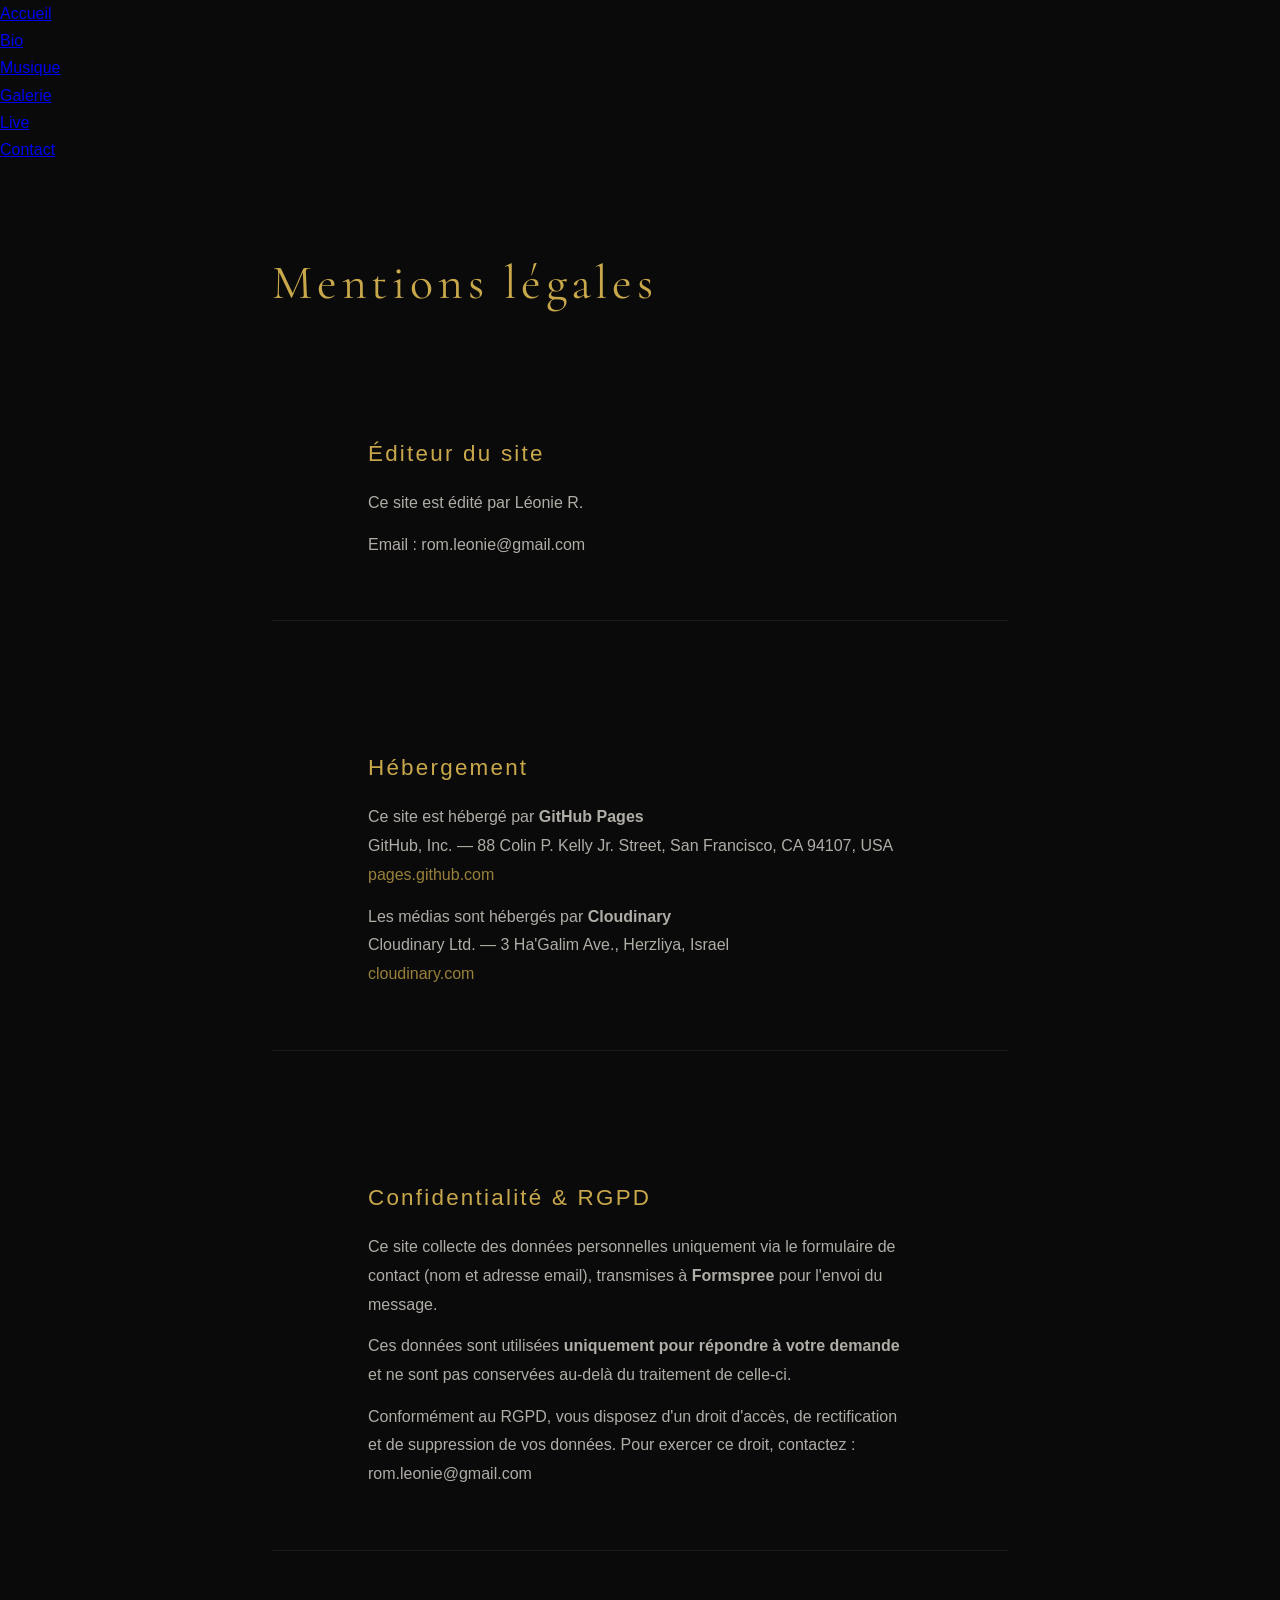
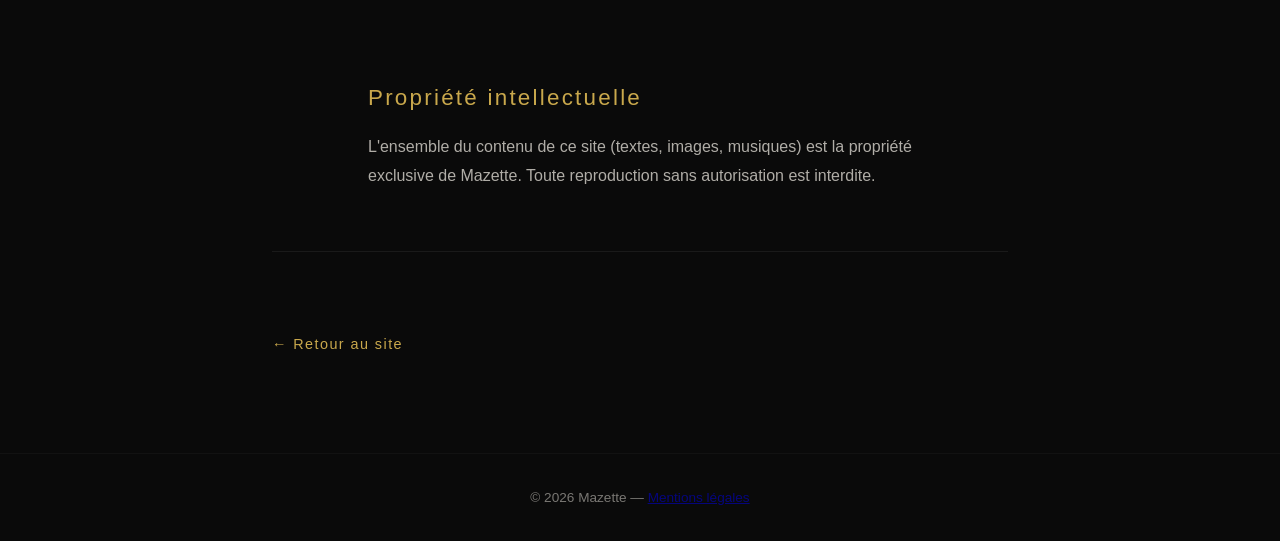
==== commit 5ca925ff: "correction style.css" ====
--- a/mentions-legales.html
+++ b/mentions-legales.html
@@ -4,7 +4,7 @@
     <meta charset="UTF-8">
     <meta name="viewport" content="width=device-width, initial-scale=1">
     <title>Mazette — Mentions légales</title>
-    <link rel="stylesheet" href="styles.css">
+    <link rel="stylesheet" href="style.css">
     <link rel="preconnect" href="https://fonts.googleapis.com">
     <link rel="preconnect" href="https://fonts.gstatic.com" crossorigin>
     <link href="https://fonts.googleapis.com/css2?family=Cormorant+Garamond:ital,wght@0,300..700;1,300..700&display=swap"
--- a/style.css
+++ b/style.css
@@ -0,0 +1,1598 @@
+/* =====================
+   VARIABLES GLOBALES
+===================== */
+:root {
+  --couleur-fond: #0a0a0a;        /* Noir profond */
+  --couleur-texte: #e8e4dc;       /* Blanc cassé */
+  --couleur-accent: #c9a84c;      /* Doré ciné */
+  --couleur-secondaire: #4e4e4e;  /* Gris très sombre */
+  --couleur-tertiaire: #488e97;
+  --police-titre: 'Cormorant Garamond', serif;
+  --police-titre-h2: 'Bebas Neue', sans-serif;
+  --police-texte: 'Inter', sans-serif;
+}
+
+/* =====================
+   RESET DE BASE
+===================== */
+* {
+  margin: 0;
+  padding: 0;
+  box-sizing: border-box;
+}
+
+html {
+  scroll-padding-top: 100px;
+  scroll-behavior: smooth;
+}
+
+body {
+  background-color: var(--couleur-fond);
+  font-family: var(--police-texte), sans-serif;
+  line-height: 1.7;
+  color: var(--couleur-texte);
+  overflow-x: hidden;
+}
+
+/* Fond fixe compatible iOS / Android */
+body::before {
+  content: "";
+  position: fixed;
+  inset: 0;
+  z-index: -1;
+  background: url("https://res.cloudinary.com/jyllfp1b/image/upload/v1786628283/fond2.jpg")
+              center 20% / cover no-repeat;
+}
+
+img,
+video,
+iframe {
+  max-width: 100%;
+}
+
+/* =====================
+   TYPOGRAPHIE
+===================== */
+h1 {
+  font-family: 'Bebas Neue', sans-serif;
+  font-size: clamp(3.5rem, 15vw, 14rem);
+  font-weight: 400;
+  letter-spacing: 0.1em;
+  line-height: 1;
+  color: var(--couleur-accent);
+  animation: apparition 1.2s ease forwards;
+}
+
+h1 ~ p {
+  color: var(--couleur-texte);
+}
+
+h2 {
+  font-family: var(--police-titre-h2), sans-serif;
+  font-size: clamp(2.5rem, 5vw, 5rem);
+  font-weight: 400;
+  color: var(--couleur-accent);
+  margin-bottom: 2rem;
+  letter-spacing: 0.1em;
+}
+
+h3 {
+  font-family: var(--police-titre-h2), serif;
+  font-size: 2rem;
+  font-weight: 400;
+  color: var(--couleur-texte);
+  margin-bottom: 2rem;
+}
+
+h2 ~ p {
+  color: var(--couleur-texte);
+  opacity: 1;
+}
+
+h3 ~ p {
+  color: var(--couleur-texte);
+  opacity: 1;
+  font-family: var(--police-texte), sans-serif;
+  font-weight: 400;
+}
+
+h2 ~ h3 {
+  color: rgb(241, 230, 204);
+  font-size: clamp(1.5rem, 4vw, 2rem);
+  font-weight: 800;
+  text-decoration: underline;
+  text-decoration-color: var(--couleur-accent);
+  text-decoration-thickness: 2px;
+  text-underline-offset: 6px;
+  text-align: center;
+  margin: 2rem 0;
+}
+
+blockquote {
+  color: var(--couleur-texte);
+  font-family: var(--police-texte), sans-serif;
+}
+
+
+/* =====================
+   HEADER PRINCIPAL
+===================== */
+#header-principal {
+  position: fixed;
+  top: 0;
+  width: 100%;
+  z-index: 100;
+  display: flex;
+  flex-direction: column;
+  align-items: center;
+  background: rgba(0, 0, 0, 0.85);
+  backdrop-filter: blur(8px);
+  transition: padding 0.4s ease;
+  padding: 1rem 2rem 0;
+}
+
+/* Ligne 1 — burger + logo */
+#header-top {
+  width: 100%;
+  display: flex;
+  justify-content: center;
+  align-items: center;
+  position: relative;
+  padding-bottom: 0.8rem;
+}
+
+/* Burger positionné à droite */
+#burger-btn {
+  position: absolute;
+  right: 0;
+  display: flex;
+  flex-direction: column;
+  gap: 6px;                 /* fixe : l'animation utilise 6px + 2px de trait = 8px */
+  background: none;
+  border: none;
+  cursor: pointer;
+  padding: 0.8rem;
+  min-width: 44px;
+  min-height: 44px;
+  justify-content: center;
+  align-items: flex-start;
+}
+
+#burger-btn span {
+  display: block;
+  width: clamp(20px, 4vw, 32px);
+  height: 2px;
+  background: var(--couleur-texte);
+  transition: transform 0.3s ease, opacity 0.3s ease, width 0.3s ease;
+}
+
+#burger-btn:hover span {
+  background: var(--couleur-accent);
+}
+
+#burger-btn.ouvert span:nth-child(1) {
+  transform: translateY(8px) rotate(45deg);
+}
+#burger-btn.ouvert span:nth-child(2) {
+  opacity: 0;
+  width: 0;
+}
+#burger-btn.ouvert span:nth-child(3) {
+  transform: translateY(-8px) rotate(-45deg);
+}
+
+/* Logo */
+#header-logo img {
+  height: clamp(50px, 7vw, 85px);
+  width: auto;
+  border-radius: 50%;
+  object-fit: cover;
+  transition: height 0.4s ease;
+}
+
+#header-logo.logo-petit img {
+  height: clamp(28px, 3vw, 40px);
+}
+
+/* Ligne 2 — navigation */
+#header-nav {
+  width: 100%;
+  border-top: 1px solid rgba(255, 255, 255, 0.08);
+  transition: opacity 0.3s ease, visibility 0.3s ease, padding 0.3s ease;
+  opacity: 1;
+  visibility: visible;
+  padding: 0.6rem 0;
+}
+
+#header-nav.nav-cachee {
+  opacity: 0;
+  visibility: hidden;
+  padding: 0;
+  height: 0;
+}
+
+#header-nav ul {
+  list-style: none;
+  display: flex;
+  justify-content: center;
+  gap: 2rem;
+  flex-wrap: wrap;
+}
+
+#header-nav a {
+  color: var(--couleur-texte);
+  text-decoration: none;
+  font-size: 0.75rem;
+  letter-spacing: 0.15em;
+  text-transform: uppercase;
+  transition: color 0.3s ease;
+  opacity: 0.8;
+}
+
+#header-nav a:hover {
+  color: var(--couleur-accent);
+  opacity: 1;
+}
+
+
+/* =====================
+   MENU LATÉRAL
+===================== */
+#menu-lateral {
+  position: fixed;
+  top: 0;
+  right: 0;
+  width: min(320px, 85vw);
+  height: 100%;
+  background: #050505;
+  border-left: 1px solid #1a1a1a;
+  z-index: 300;
+  display: flex;
+  flex-direction: column;
+  justify-content: center;
+  padding: 3rem 2.5rem;
+  transform: translateX(0);
+  transition: transform 0.4s ease;
+  overflow-y: auto;
+}
+
+#menu-lateral.menu-ferme {
+  transform: translateX(100%);
+}
+
+#menu-lateral-fermer {
+  position: absolute;
+  top: 1.5rem;
+  right: 1.5rem;
+  background: none;
+  border: none;
+  color: var(--couleur-texte);
+  font-size: 1.2rem;
+  cursor: pointer;
+  min-width: 44px;
+  min-height: 44px;
+  transition: color 0.3s ease;
+}
+
+#menu-lateral-fermer:hover {
+  color: var(--couleur-accent);
+}
+
+#menu-lateral nav ul {
+  list-style: none;
+  display: flex;
+  flex-direction: column;
+  gap: 2rem;
+}
+
+#menu-lateral nav a {
+  font-family: 'Bebas Neue', sans-serif;
+  font-size: clamp(2rem, 3vw, 2.8rem);
+  font-weight: 400;
+  color: var(--couleur-texte);
+  text-decoration: none;
+  letter-spacing: 0.05em;
+  transition: color 0.3s ease, transform 0.3s ease;
+  display: inline-block;
+}
+
+#menu-lateral nav a:hover {
+  color: var(--couleur-accent);
+  transform: translateX(10px);
+}
+
+/* Fond sombre */
+#menu-overlay {
+  position: fixed;
+  inset: 0;
+  background: rgba(0, 0, 0, 0.7);
+  z-index: 200;
+  opacity: 1;
+  transition: opacity 0.4s ease;
+}
+
+#menu-overlay.menu-ferme {
+  opacity: 0;
+  pointer-events: none;
+}
+
+
+/* =====================
+   SECTIONS GÉNÉRALES
+===================== */
+section {
+  padding: 5rem;
+  max-width: 1100px;
+  margin: auto;
+}
+
+#bio {
+  background: none;
+  backdrop-filter: blur(4px);
+  border-radius: 4px;
+  padding: 4rem;
+}
+
+
+/* =====================
+   HERO
+===================== */
+#accueil {
+  min-height: 100vh;
+  max-width: none;
+  display: flex;
+  flex-direction: column;
+  justify-content: space-between;
+  align-items: center;
+  padding: 7rem 4rem 3rem;
+  gap: 0.5rem;
+  position: relative;
+}
+
+@supports (min-height: 100svh) {
+  #accueil {
+    min-height: 100svh;
+  }
+}
+/* Dégradé en bas du hero */
+#accueil::after {
+  content: "";
+  position: absolute;
+  bottom: 0;
+  left: 0;
+  right: 0;
+  height: 55%;
+  background: linear-gradient(
+    to top,
+    rgba(0, 0, 0, 0.85) 0%,
+    rgba(0, 0, 0, 0.5) 50%,
+    transparent 100%
+  );
+  z-index: 0;
+  pointer-events: none;
+}
+
+#hero-centre,
+#hero-bas {
+  position: relative;
+  z-index: 1;
+}
+
+#hero-centre {
+  flex: 1;
+  display: flex;
+  flex-direction: column;
+  align-items: center;
+  justify-content: center;
+  text-align: center;
+  gap: 0.5rem;
+}
+
+#accueil p {
+  animation: apparition 1.2s ease forwards;
+  animation-delay: 0.4s;
+}
+
+/* Bas — actu à la une */
+#hero-bas {
+  width: 100%;
+  display: flex;
+  align-items: flex-start;
+  gap: clamp(2rem, 5vw, 6rem);
+  padding: 2rem 0 3rem;
+}
+
+#actu-gauche {
+  flex: 1 1 45%;
+  min-width: 0;
+  display: flex;
+  flex-direction: column;
+  gap: 1rem;
+}
+
+#actu-header {
+  display: flex;
+  flex-wrap: wrap;
+  align-items: center;
+  gap: 0.6rem;
+  font-size: 0.85rem;
+  letter-spacing: 0.2em;
+  text-transform: uppercase;
+}
+
+#actu-label {
+  color: var(--couleur-accent);
+  font-weight: 600;
+}
+
+#actu-titre {
+  font-family: var(--police-titre), serif;
+  font-size: clamp(2rem, 4vw, 3.5rem);
+  font-weight: 900;
+  color: var(--couleur-texte);
+  margin-bottom: 0;
+  letter-spacing: 0.05em;
+}
+
+#actu-desc {
+  font-size: 0.9rem;
+  opacity: 0.75;
+  line-height: 1.8;
+  margin-bottom: 0;
+  max-width: 450px;
+}
+
+#actu-gauche i {
+  font-size: 0.85rem;
+  opacity: 0.8;
+  line-height: 1.7;
+  max-width: 420px;
+}
+
+#actu-droite {
+  flex: 1 1 50%;
+  min-width: 0;
+  display: flex;
+  flex-direction: column;
+  gap: 1.2rem;
+}
+
+/* Lecteur du hero */
+#actu-lecteur {
+  display: flex;
+  gap: 1rem;
+  background: rgb(85 157 174);
+  border: 1px solid #edab6a;
+  border-radius: 4px;
+  padding: 1rem;
+}
+
+#actu-pochette {
+  width: clamp(90px, 25vw, 250px);
+  height: auto;
+  aspect-ratio: 1;
+  object-fit: cover;
+  border-radius: 2px;
+  flex-shrink: 0;
+}
+
+#actu-lecteur-contenu {
+  flex: 1;
+  min-width: 0;             /* empêche le contenu de pousser hors du cadre */
+  display: flex;
+  flex-direction: column;
+  gap: 0.6rem;
+}
+
+#actu-entete {
+  display: flex;
+  gap: 0.5rem;
+  align-items: baseline;
+}
+
+#actu-numero {
+  font-size: 0.7rem;
+  opacity: 0.4;
+  color: var(--couleur-accent);
+  font-family: var(--police-titre), serif;
+}
+
+#actu-nom {
+  font-family: var(--police-titre), serif;
+  font-size: 1rem;
+  color: var(--couleur-accent);
+}
+
+#actu-barre-container {
+  width: 100%;
+  height: 2px;
+  background: #333;
+  border-radius: 2px;
+  cursor: pointer;
+}
+
+#actu-barre {
+  height: 100%;
+  width: 0;
+  background: var(--couleur-accent);
+  border-radius: 2px;
+  transition: width 0.1s linear;
+}
+
+#actu-temps {
+  display: flex;
+  justify-content: space-between;
+  font-size: 0.65rem;
+  opacity: 0.5;
+}
+
+#actu-boutons {
+  display: flex;
+  gap: 0.6rem;
+}
+
+#actu-boutons button {
+  background: none;
+  border: 1px solid var(--couleur-accent);
+  color: var(--couleur-accent);
+  width: 30px;
+  height: 30px;
+  border-radius: 50%;
+  cursor: pointer;
+  font-size: 0.75rem;
+  transition: background 0.2s ease, color 0.2s ease;
+}
+
+#actu-boutons button:hover {
+  background: var(--couleur-accent);
+  color: #000;
+}
+
+#actu-tracklist {
+  list-style: none;
+  display: flex;
+  flex-direction: column;
+  gap: 0.2rem;
+  max-height: 120px;
+  overflow-y: auto;
+}
+
+#actu-tracklist li {
+  font-size: 0.75rem;
+  opacity: 0.5;
+  cursor: pointer;
+  padding: 0.2rem 0;
+  border-bottom: 1px solid #1a1a1a;
+  display: flex;
+  gap: 0.5rem;
+  transition: opacity 0.2s ease, color 0.2s ease;
+}
+
+#actu-tracklist li:hover,
+#actu-tracklist li.active {
+  opacity: 1;
+  color: var(--couleur-accent);
+}
+
+#actu-tracklist::-webkit-scrollbar {
+  width: 4px;
+}
+#actu-tracklist::-webkit-scrollbar-track {
+  background: transparent;
+}
+#actu-tracklist::-webkit-scrollbar-thumb {
+  background: var(--couleur-accent);
+  border-radius: 2px;
+}
+#actu-tracklist::-webkit-scrollbar-thumb:hover {
+  background: var(--couleur-texte);
+}
+
+/* Citation */
+#actu-citation {
+  font-family: var(--police-titre), serif;
+  font-size: clamp(1.1rem, 3vw, 2rem);
+  font-style: italic;
+  opacity: 1;
+  color: var(--couleur-texte);
+  line-height: 1.7;
+  border: none;
+  padding: 0;
+  margin: 0;
+  text-align: center;
+}
+
+#actu-citation cite {
+  display: block;
+  margin-top: 0.5rem;
+  font-size: 1rem;
+  font-style: normal;
+  letter-spacing: 0.1em;
+  text-transform: uppercase;
+  color: var(--couleur-accent);
+  font-weight: 600;
+}
+
+
+/* =====================
+   ANIMATION : FADE-IN
+===================== */
+@keyframes apparition {
+  from {
+    opacity: 0;
+    transform: translateY(30px);
+  }
+  to {
+    opacity: 1;
+    transform: translateY(0);
+  }
+}
+
+
+/* =====================
+   CITATION PRESSE
+===================== */
+#bio blockquote,
+#musique blockquote {
+  margin-top: 3rem;
+  padding-left: 1.5rem;
+  border-left: 3px solid var(--couleur-accent);
+  font-family: var(--police-titre), serif;
+  font-size: 1.4rem;
+  font-style: italic;
+  opacity: 0.9;
+}
+
+
+/* =====================
+   LECTEUR A NEW ERA
+===================== */
+#lecteur-anewera {
+  display: flex;
+  gap: 2rem;
+  margin-top: 3rem;
+  background-color: var(--couleur-tertiaire);
+  border: 1px solid #2a2a2a;
+  border-radius: 4px;
+  padding: 2rem;
+  max-width: 900px;
+}
+
+#lecteur-pochette {
+  flex: 0 1 45%;
+}
+
+#lecteur-pochette img {
+  display: block;
+  width: 100%;
+  max-width: 500px;
+  aspect-ratio: 1;
+  object-fit: cover;
+  border-radius: 2px;
+}
+
+#lecteur-contenu {
+  flex: 1;
+  min-width: 0;
+  display: flex;
+  flex-direction: column;
+  gap: 1rem;
+}
+
+#lecteur-entete {
+  display: flex;
+  align-items: baseline;
+  gap: 0.8rem;
+}
+
+#numero-piste {
+  font-size: 1rem;
+  opacity: 0.7;
+  font-family: var(--police-titre), serif;
+}
+
+#nom-piste {
+  font-family: var(--police-titre), serif;
+  font-size: 1.7rem;
+  color: var(--couleur-accent);
+}
+
+#barre-container {
+  width: 100%;
+  height: 3px;
+  background: #bdbcbc;
+  border-radius: 2px;
+  cursor: pointer;
+}
+
+#barre-progression {
+  height: 100%;
+  width: 0;
+  background: var(--couleur-accent);
+  border-radius: 2px;
+  transition: width 0.1s linear;
+}
+
+#lecteur-temps {
+  display: flex;
+  justify-content: space-between;
+  font-size: 0.75rem;
+  opacity: 0.6;
+}
+
+#lecteur-boutons {
+  display: flex;
+  gap: 1rem;
+  align-items: center;
+}
+
+#lecteur-boutons button {
+  background: none;
+  border: 1px solid var(--couleur-accent);
+  color: var(--couleur-accent);
+  width: 40px;
+  height: 40px;
+  border-radius: 50%;
+  cursor: pointer;
+  font-size: 1rem;
+  transition: background 0.2s ease, color 0.2s ease;
+}
+
+#lecteur-boutons button:hover {
+  background: var(--couleur-accent);
+  color: black;
+}
+
+#tracklist {
+  list-style: none;
+  display: flex;
+  flex-direction: column;
+  gap: 0.4rem;
+  margin-top: 0.5rem;
+}
+
+#tracklist li {
+  font-size: 0.85rem;
+  opacity: 0.6;
+  cursor: pointer;
+  padding: 0.3rem 0;
+  border-bottom: 1px solid #c4c2c2;
+  transition: opacity 0.4s ease, color 0.4s ease;
+  display: flex;
+  gap: 0.8rem;
+}
+
+#tracklist li:hover,
+#tracklist li.active {
+  opacity: 1;
+  color: var(--couleur-accent);
+}
+
+
+/* =====================
+   DISCOGRAPHIE — GRILLE
+===================== */
+.grille-disques {
+  display: grid;
+  grid-template-columns: repeat(auto-fill, minmax(min(200px, 100%), 1fr));
+  gap: 1.5rem;
+  margin: 2rem 0;
+}
+
+.carte-album {
+  background-color: var(--couleur-secondaire);
+  border: 2px solid #2a2a2a;
+  border-radius: 2px;
+  transition: transform 0.3s ease, border-color 0.3s ease;
+  cursor: pointer;
+  overflow: hidden;
+}
+
+.carte-album:hover {
+  transform: translateY(-6px);
+  border-color: var(--couleur-accent);
+}
+
+.carte-album h3 {
+  font-family: Arial, Helvetica, sans-serif;
+  font-size: 1.5rem;
+  color: var(--couleur-accent);
+  margin-bottom: 0.2rem;
+  white-space: nowrap;
+  overflow: hidden;
+  text-overflow: ellipsis;
+}
+
+.carte-album span {
+  font-family: Arial, Helvetica, sans-serif;
+  font-size: 1rem;
+  color: var(--couleur-texte);
+  opacity: 0.6;
+  letter-spacing: 0.1em;
+  text-transform: uppercase;
+}
+
+.carte-album a {
+  text-decoration: none;
+  color: inherit;
+  display: block;
+}
+
+.carte-album img {
+  width: 100%;
+  aspect-ratio: 1 / 1;
+  object-fit: cover;
+  display: block;
+  margin-bottom: 1rem;
+  border-radius: 2px;
+}
+
+.carte-album .infos {
+  padding: 1rem;
+}
+
+
+/* =====================
+   GALERIE — GRILLE
+===================== */
+.grille-photos {
+  display: grid;
+  grid-template-columns: repeat(auto-fill, minmax(min(400px, 100%), 1fr));
+  gap: 1.5rem;
+  margin: 2rem 0;
+}
+
+.grille-photos img {
+  width: 100%;
+  aspect-ratio: 1 / 1;
+  object-fit: cover;
+  display: block;
+  border-radius: 2px;
+  border: 3px solid #2a2a2a;
+  filter: grayscale(30%);
+  transition: transform 0.3s ease, filter 0.3s ease;
+  cursor: pointer;
+}
+
+.grille-photos img:hover {
+  filter: grayscale(0%);
+  transform: scale(1.02);
+}
+
+
+/* =====================
+   LIGHTBOX
+===================== */
+#lightbox {
+  position: fixed;
+  inset: 0;
+  background: rgba(0, 0, 0, 0.92);
+  display: flex;
+  align-items: center;
+  justify-content: center;
+  z-index: 500;
+}
+
+#lightbox.lightbox-cachee {
+  display: none;
+}
+
+#lightbox-img {
+  max-width: 85vw;
+  max-height: 85vh;
+  object-fit: contain;
+  border-radius: 2px;
+}
+
+#lightbox-fermer {
+  position: absolute;
+  top: 1.5rem;
+  right: 1.5rem;
+  background: none;
+  border: 1px solid var(--couleur-accent);
+  color: var(--couleur-accent);
+  width: 40px;
+  height: 40px;
+  border-radius: 50%;
+  cursor: pointer;
+  font-size: 1rem;
+  transition: background 0.2s ease;
+}
+
+#lightbox-fermer:hover {
+  background: var(--couleur-accent);
+  color: black;
+}
+
+#lightbox-precedent,
+#lightbox-suivant {
+  background: none;
+  border: none;
+  color: var(--couleur-texte);
+  font-size: clamp(2rem, 6vw, 4rem);
+  cursor: pointer;
+  padding: 0.5rem;
+  opacity: 0.6;
+  transition: opacity 0.2s ease;
+  user-select: none;
+}
+
+#lightbox-precedent:hover,
+#lightbox-suivant:hover {
+  opacity: 1;
+}
+
+
+/* =====================
+   VIDÉO
+===================== */
+.grille-video {
+  display: grid;
+  grid-template-columns: repeat(auto-fill, minmax(min(400px, 100%), 1fr));
+  gap: 2rem;
+  margin: 2rem 0;
+}
+
+.carte-video {
+  display: flex;
+  flex-direction: column;
+  gap: 0.8rem;
+}
+
+.carte-video iframe,
+.carte-video video {
+  width: 100%;
+  aspect-ratio: 16 / 9;
+  border-radius: 4px;
+  border: 1px solid #2a2a2a;
+  transition: border-color 0.3s ease;
+}
+
+.carte-video:hover iframe {
+  border-color: var(--couleur-accent);
+}
+
+.legende-video {
+  font-family: var(--police-titre), serif;
+  font-size: 1rem;
+  opacity: 0.7;
+  letter-spacing: 0.1em;
+  text-transform: uppercase;
+}
+
+
+/* =====================
+   LIVE
+===================== */
+#live {
+  max-width: 1600px;
+  padding: clamp(1rem, 4vw, 4rem);
+}
+
+#live-layout {
+  display: flex;
+  gap: 4rem;
+  align-items: flex-start;
+}
+
+#live-banniere {
+  position: relative;
+  width: 100%;
+  max-width: 900px;
+  height: clamp(250px, 50vw, 600px);
+  margin: 0 auto 3rem;
+  overflow: hidden;
+  border-radius: 12px;
+}
+
+#live-banniere img {
+  width: 100%;
+  height: 100%;
+  object-fit: cover;
+  object-position: center 70%;
+  filter: grayscale(20%);
+  border-radius: 12px;
+}
+
+.live-intro {
+  font-family: 'Bebas Neue', sans-serif;
+  font-size: clamp(2.5rem, 8vw, 5rem);
+  text-align: center;
+  color: var(--couleur-accent);
+  margin-bottom: 3rem;
+  letter-spacing: 0.15em;
+}
+
+#live-contenu {
+  max-width: 1100px;
+  margin: 0 auto;
+  padding: clamp(1rem, 4vw, 4rem);
+}
+
+/* 2 colonnes si la place le permet, sinon 1 — sans media query */
+#live-texte-colonnes {
+  columns: 2 22rem;
+  column-gap: 4rem;
+  column-fill: balance;
+  column-rule: 1px solid rgba(201, 168, 76, 0.2);
+  line-height: 2;
+  font-size: 1rem;
+  text-align: justify;
+  backdrop-filter: blur(4px);
+  padding: clamp(1rem, 3vw, 2rem);
+  border-radius: 4px;
+  margin-bottom: 2rem;
+}
+
+#live-texte-colonnes p {
+  break-inside: avoid;
+  orphans: 3;
+  widows: 3;
+  margin-bottom: 1rem;
+  opacity: 0.85;
+}
+
+/* Fond flouté uniquement sur le texte */
+#live-contenu > p,
+#live-contenu > i,
+#live-contenu > .live-intro {
+  backdrop-filter: blur(4px);
+  padding: 1rem 1.5rem;
+  border-radius: 4px;
+  margin-bottom: 1rem;
+}
+
+/* Citation italique pleine largeur */
+#live-contenu > i {
+  display: block;
+  text-align: center;
+  font-family: var(--police-titre), serif;
+  font-size: clamp(1.2rem, 3vw, 2rem);
+  opacity: 0.7;
+  line-height: 1.8;
+  padding: 1.5rem clamp(0.5rem, 3vw, 3rem);
+  border-top: 1px solid rgba(201, 168, 76, 0.3);
+  border-bottom: 1px solid rgba(201, 168, 76, 0.3);
+  margin: 2rem 0 3rem;
+}
+
+#live-contenu .carte-video {
+  margin-top: 2rem;
+}
+
+
+/* =====================
+   TIMELINE
+===================== */
+#dates {
+  max-width: 900px;
+  margin: auto;
+}
+
+.timeline {
+  --retrait: 40px;          /* le point suit automatiquement ce retrait */
+  position: relative;
+  margin-top: 1rem;
+  padding-left: var(--retrait);
+}
+
+.timeline::before {
+  content: "";
+  position: absolute;
+  left: 10px;
+  top: 0;
+  bottom: 0;
+  width: 3px;
+  background: var(--couleur-accent);
+}
+
+.evenement {
+  position: relative;
+  margin-bottom: 2rem;
+}
+
+/* Point centré sur la ligne (centre de la ligne = 11.5px, point = 14px) */
+.evenement::before {
+  content: "";
+  position: absolute;
+  left: calc(5px - var(--retrait));
+  top: 8px;
+  width: 14px;
+  height: 14px;
+  border-radius: 50%;
+  background: var(--couleur-accent);
+  box-shadow: 0 0 10px rgba(201, 168, 76, .6);
+}
+
+.annee {
+  font-family: var(--police-titre), serif;
+  color: var(--couleur-accent);
+  font-size: 2rem;
+  font-weight: 700;
+  margin-bottom: .2rem;
+}
+
+.contenu {
+  background-color: var(--couleur-tertiaire);
+  border: 3px solid var(--couleur-accent);
+  opacity: 0.8;
+  padding: 1.2rem 1.5rem;
+  transition: .3s;
+}
+
+.contenu:hover {
+  transform: translateX(8px);
+  background: #181818;
+}
+
+.contenu h3 {
+  font-size: 2rem;
+  font-weight: 700;
+  color: var(--couleur-accent);
+  margin-bottom: .4rem;
+}
+
+.contenu p {
+  color: var(--couleur-texte);
+  opacity: .8;
+}
+
+
+/* =====================
+   CONTACT
+===================== */
+#contact p {
+  opacity: 0.7;
+  margin-bottom: 3rem;
+  font-size: 1.1rem;
+}
+
+#reseaux {
+  display: flex;
+  flex-wrap: wrap;
+  gap: 1rem;
+  margin-bottom: 3rem;
+}
+
+.lien-reseau {
+  text-decoration: none;
+  color: var(--couleur-accent);
+  border: 2px solid var(--couleur-accent);
+  background-color: var(--couleur-tertiaire);
+  padding: 0.5rem 1.2rem;
+  border-radius: 2px;
+  font-size: 0.85rem;
+  letter-spacing: 0.1em;
+  text-transform: uppercase;
+  transition: background 0.3s ease, color 0.3s ease;
+}
+
+.lien-reseau:hover {
+  background: var(--couleur-accent);
+  color: var(--couleur-fond);
+}
+
+#form-contact {
+  display: flex;
+  flex-direction: column;
+  gap: 1.5rem;
+  max-width: 600px;
+}
+
+.champ {
+  display: flex;
+  flex-direction: column;
+  gap: 0.4rem;
+}
+
+.champ label {
+  font-size: 0.8rem;
+  letter-spacing: 0.12em;
+  text-transform: uppercase;
+  opacity: 0.6;
+}
+
+.champ input,
+.champ select,
+.champ textarea {
+  background: var(--couleur-secondaire);
+  border: 2px solid #3a3a3a;
+  color: var(--couleur-texte);
+  padding: 0.8rem 1rem;
+  border-radius: 2px;
+  font-family: var(--police-texte), sans-serif;
+  font-size: 1rem;           /* ≥ 16px : évite le zoom auto sur iPhone */
+  transition: border-color 0.3s ease;
+  outline: none;
+  width: 100%;
+}
+
+.champ input:focus,
+.champ select:focus,
+.champ textarea:focus {
+  border-color: var(--couleur-accent);
+}
+
+/* Textarea */
+#message {
+  resize: none;
+}
+
+#message.resizable {
+  resize: vertical;
+}
+
+#message::-webkit-scrollbar {
+  width: 12px;
+}
+#message::-webkit-scrollbar-track {
+  background: var(--couleur-secondaire);
+}
+#message::-webkit-scrollbar-thumb {
+  background: var(--couleur-tertiaire);
+  border: 2px solid var(--couleur-accent);
+}
+#message::-webkit-scrollbar-thumb:hover {
+  background: var(--couleur-accent);
+}
+#message::-webkit-resizer {
+  background-color: var(--couleur-tertiaire);
+  border: 2px solid var(--couleur-accent);
+}
+
+#btn-envoyer {
+  align-self: flex-start;
+  background: var(--couleur-accent);
+  color: #000;
+  border: 2px solid transparent;
+  border-radius: 2px;
+  padding: 0.9rem 1rem;
+  font-family: var(--police-texte), sans-serif;
+  font-size: 1.1rem;
+  letter-spacing: 0.1em;
+  cursor: pointer;
+  transition: opacity 0.3s ease;
+}
+
+#btn-envoyer:hover {
+  opacity: 0.85;
+  background-color: var(--couleur-tertiaire);
+  color: var(--couleur-accent);
+  border-color: #000;
+}
+
+#message-formulaire {
+  margin-top: 20px;
+  text-align: center;
+  font-size: 1rem;
+  font-weight: 600;
+  display: none;
+}
+
+.success {
+  color: #5bc75b;
+}
+
+.error {
+  color: #ff5d5d;
+}
+
+.champ-cache {
+  position: absolute;
+  left: -9999px;
+  opacity: 0;
+  height: 0;
+  width: 0;
+}
+
+
+/* =====================
+   ANIMATIONS AU SCROLL
+===================== */
+.apparait {
+  opacity: 0;
+  transform: translateY(40px);
+  transition: opacity 0.7s ease, transform 0.7s ease;
+}
+
+.apparait.visible {
+  opacity: 1;
+  transform: translateY(0);
+}
+
+.apparait:nth-child(2) { transition-delay: 0.1s; }
+.apparait:nth-child(3) { transition-delay: 0.2s; }
+.apparait:nth-child(4) { transition-delay: 0.3s; }
+.apparait:nth-child(5) { transition-delay: 0.4s; }
+.apparait:nth-child(6) { transition-delay: 0.5s; }
+.apparait:nth-child(7) { transition-delay: 0.6s; }
+
+
+/* =====================
+   FOOTER
+===================== */
+footer {
+  position: relative;
+  z-index: 1;
+  text-align: center;
+  padding: 2rem;
+  border-top: 1px solid #1a1a1a;
+  font-size: 0.85rem;
+  opacity: 0.5;
+  width: 100%;
+  background-color: var(--couleur-fond);
+}
+
+.footer-nav {
+  display: flex;
+  flex-wrap: wrap;
+  justify-content: center;
+  gap: 1rem 2rem;
+  margin-top: 0.8rem;
+  list-style: none;
+}
+
+.footer-nav a {
+  color: var(--couleur-accent);
+  text-decoration: none;
+  font-size: 0.8rem;
+  letter-spacing: 0.1em;
+  text-transform: uppercase;
+  transition: opacity 0.3s ease;
+}
+
+.footer-nav a:hover {
+  opacity: 0.7;
+}
+
+.footer-credit {
+  margin-top: 1rem;
+  font-size: 0.75rem;
+  opacity: 0.6;
+  font-style: italic;
+  text-align: center;
+}
+
+
+/* =====================
+   MENTIONS LÉGALES
+===================== */
+#mentions {
+  max-width: 800px;
+  margin: 0 auto;
+  padding: 6rem 2rem;
+}
+
+#mentions h1 {
+  font-family: var(--police-titre), serif;
+  font-size: clamp(2rem, 6vw, 3rem);
+  color: var(--couleur-accent);
+  margin-bottom: 3rem;
+  animation: none;
+}
+
+.mention-bloc {
+  margin-bottom: 3rem;
+  padding-bottom: 3rem;
+  border-bottom: 1px solid #1a1a1a;
+}
+
+.mention-bloc h2 {
+  font-size: 1.4rem;
+  margin-bottom: 1rem;
+}
+
+.mention-bloc p {
+  opacity: 0.75;
+  line-height: 1.8;
+  margin-bottom: 0.8rem;
+  overflow-wrap: break-word;
+}
+
+.mention-bloc a {
+  color: var(--couleur-accent);
+  text-decoration: none;
+}
+
+.retour-accueil {
+  display: inline-block;
+  margin-top: 2rem;
+  color: var(--couleur-accent);
+  text-decoration: none;
+  font-size: 0.9rem;
+  letter-spacing: 0.1em;
+  transition: opacity 0.3s ease;
+}
+
+.retour-accueil:hover {
+  opacity: 0.7;
+}
+
+
+/* =======================================
+   RESPONSIVE — tous les media queries
+========================================== */
+
+/* ---------- DESKTOP LARGE (≥ 1024px) ---------- */
+@media (min-width: 1024px) {
+
+  section {
+    max-width: 1400px;
+    padding: 5rem 6rem;
+  }
+
+  #bio p,
+  #musique p,
+  #live p {
+    font-size: 1.1rem;
+    line-height: 2;
+    max-width: 1100px;
+    margin-left: auto;
+    margin-right: auto;
+    text-align: center;
+    opacity: 0.9;
+  }
+
+  #bio i,
+  #musique i,
+  #live i {
+    display: block;
+    max-width: 600px;
+    margin-left: auto;
+    margin-right: auto;
+    font-size: 1rem;
+    line-height: 1.8;
+    font-style: italic;
+  }
+
+  #bio blockquote,
+  #musique blockquote {
+    margin-left: auto;
+    margin-right: auto;
+    max-width: 600px;
+    text-align: center;
+    border-left: none;
+    border-top: 1px solid var(--couleur-accent);
+    border-bottom: 1px solid var(--couleur-accent);
+    padding: 1.5rem 0;
+    font-size: 1.3rem;
+  }
+}
+
+/* ---------- TABLETTE (≤ 1023px) ---------- */
+@media (max-width: 1023px) {
+
+  #hero-bas {
+    flex-direction: column;
+  }
+
+  #actu-gauche,
+  #actu-droite {
+    flex: none;
+    width: 100%;
+  }
+}
+
+/* ---------- LECTEUR A NEW ERA empilé (≤ 900px) ---------- */
+@media (max-width: 900px) {
+
+  #lecteur-anewera {
+    flex-direction: column;
+  }
+
+  #lecteur-pochette {
+    flex: none;
+  }
+
+  #lecteur-pochette img {
+    max-width: 300px;
+    margin: 0 auto;
+  }
+}
+
+/* ---------- MOBILE (≤ 768px) ---------- */
+@media (max-width: 768px) {
+
+  /* Header */
+  #header-principal {
+    padding: 0.8rem 1rem 0;
+  }
+
+  #header-nav {
+    display: none;
+  }
+
+  /* Hero */
+  #accueil {
+    padding: 6rem 1.5rem 2rem;
+    gap: 1rem;
+  }
+
+  #hero-centre {
+    flex: 0 0 auto;
+  }
+
+  #hero-bas {
+    gap: 1.5rem;
+    padding: 1rem 0 2rem;
+  }
+
+  #actu-desc,
+  #actu-gauche i {
+    display: none;
+  }
+
+  /* Sections */
+  section {
+    padding: 3rem 1.5rem;
+  }
+
+  #bio {
+    padding: 3rem 1.5rem;
+  }
+
+  #bio p {
+    max-width: 100%;
+    text-align: left;
+  }
+
+  #bio blockquote,
+  #musique blockquote {
+    font-size: 1.1rem;
+    padding: 1rem;
+  }
+
+  /* Lecteur A New Era */
+  #lecteur-anewera {
+    padding: 1rem;
+  }
+
+  /* Discographie */
+  .grille-disques {
+    grid-template-columns: repeat(auto-fill, minmax(min(150px, 100%), 1fr));
+  }
+
+  /* Timeline */
+  .timeline {
+    --retrait: 25px;
+  }
+
+  .annee {
+    font-size: 1.5rem;
+  }
+
+  .contenu h3 {
+    font-size: 1.2rem;
+  }
+
+  /* Contact */
+  #reseaux {
+    justify-content: center;
+  }
+
+  /* Pas d'animation au scroll sur mobile */
+  .apparait,
+  .apparait.visible {
+    opacity: 1;
+    transform: none;
+    transition: none;
+  }
+}
+
+/* ---------- PETIT MOBILE (≤ 600px) ---------- */
+@media (max-width: 600px) {
+
+  #actu-lecteur {
+    flex-direction: column;
+    align-items: center;
+  }
+
+  #actu-pochette {
+    width: 100%;
+    max-width: 260px;
+  }
+
+  #actu-lecteur-contenu {
+    width: 100%;
+  }
+}
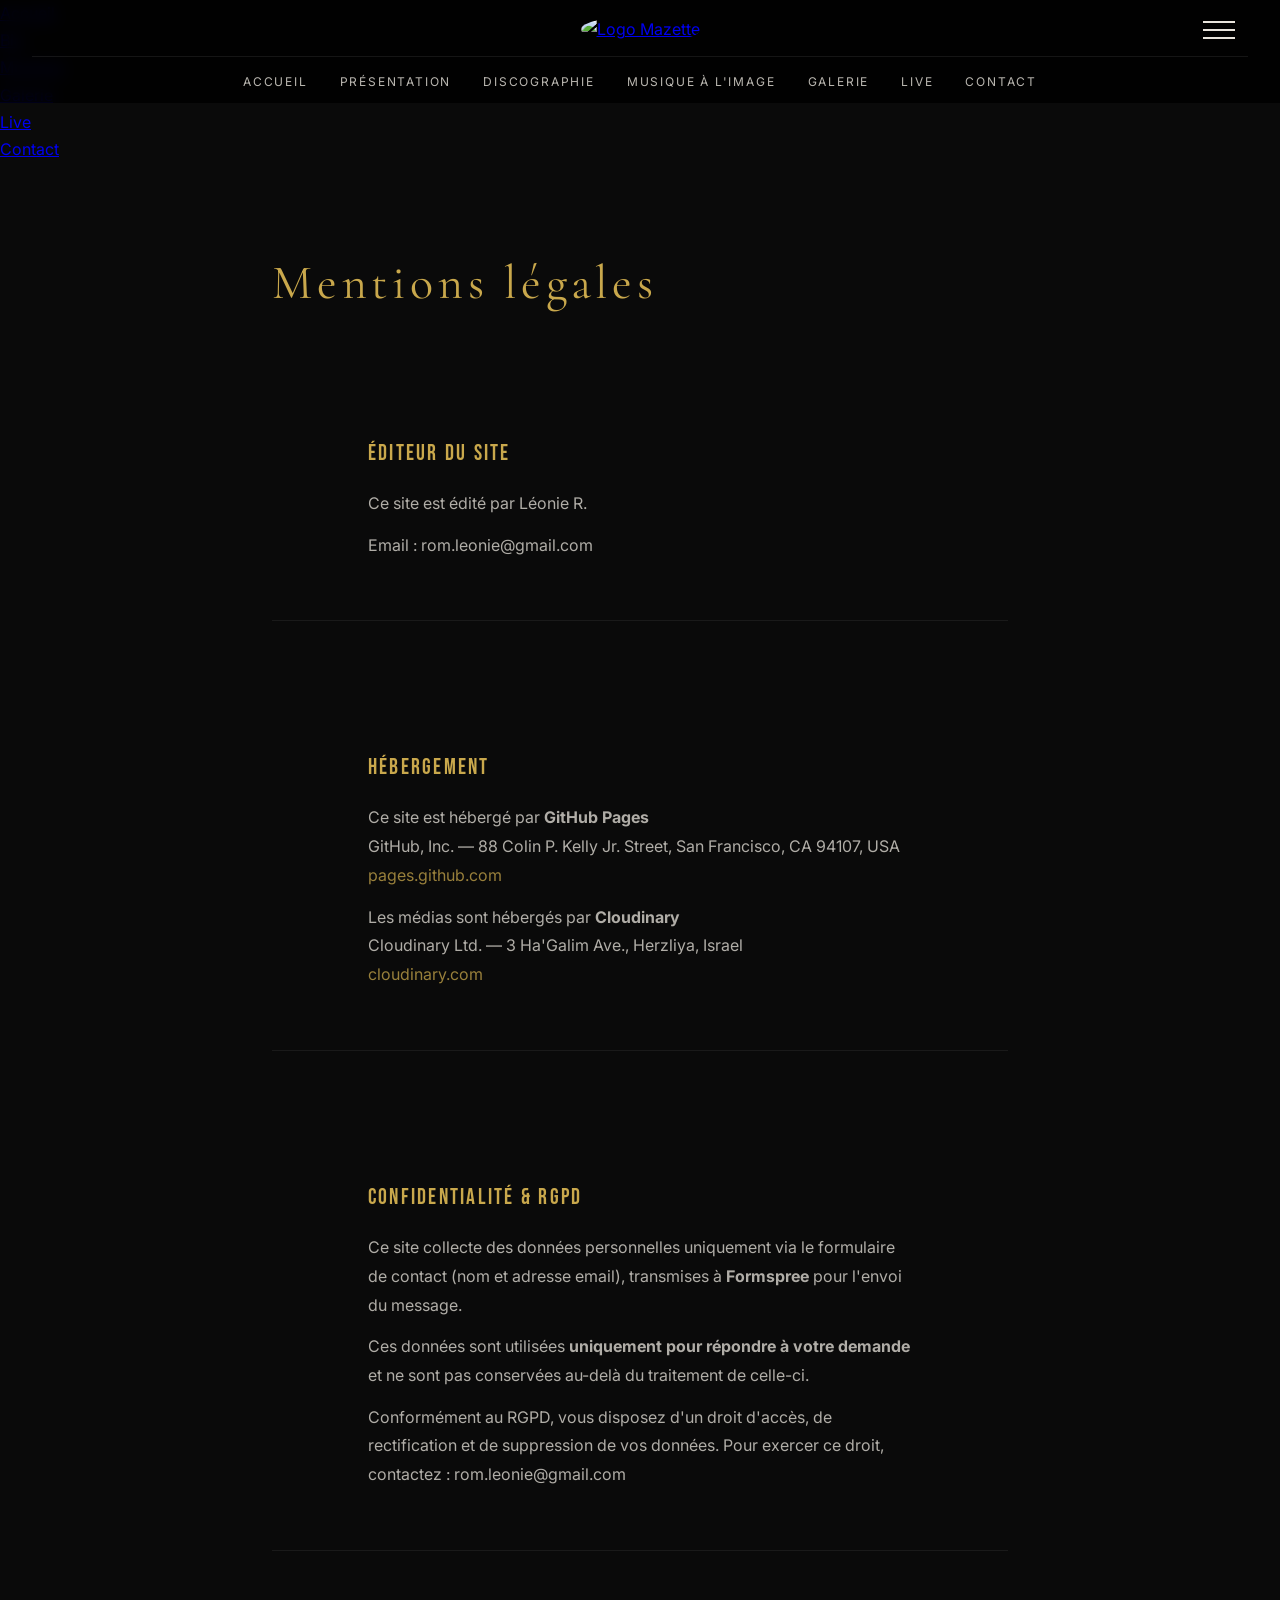
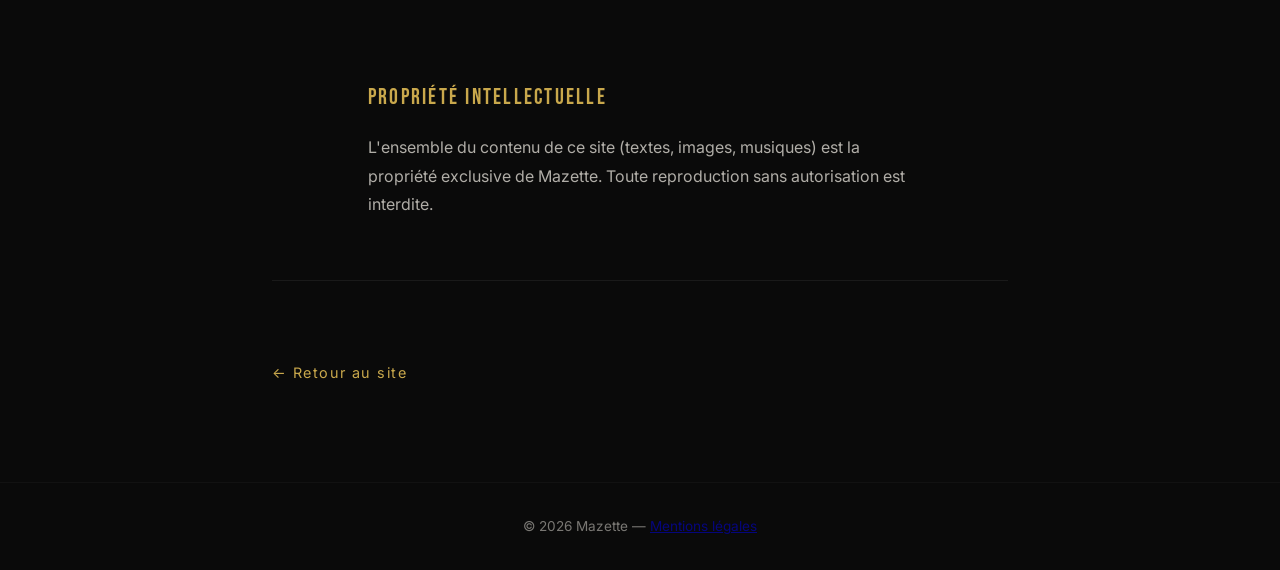
==== commit 82fdc826: "modified .html" ====
--- a/mentions-legales.html
+++ b/mentions-legales.html
@@ -1,5 +1,5 @@
 <!DOCTYPE html>
-<html lang="en">
+<html lang="fr">
 <head>
     <meta charset="UTF-8">
     <meta name="viewport" content="width=device-width, initial-scale=1">
@@ -8,9 +8,60 @@
     <link rel="preconnect" href="https://fonts.googleapis.com">
     <link rel="preconnect" href="https://fonts.gstatic.com" crossorigin>
     <link href="https://fonts.googleapis.com/css2?family=Cormorant+Garamond:ital,wght@0,300..700;1,300..700&display=swap"
-          rel="stylesheet">
+      rel="stylesheet">
+    <link href="https://fonts.googleapis.com/css2?family=Bebas+Neue&family=Cormorant+Garamond:wght@300;400&family=Inter:wght@300;400&display=swap"
+      rel="stylesheet">
 </head>
 <body>
+<!-- HEADER -->
+<header id="header-principal">
+    <!-- Ligne 1 : burger + logo -->
+    <div id="header-top">
+        <button id="burger-btn" aria-label="Menu">
+            <span></span>
+            <span></span>
+            <span></span>
+        </button>
+
+        <!-- Logo centré -->
+        <a href="#accueil" id="header-logo">
+            <img src="https://res.cloudinary.com/jyllfp1b/image/upload/v1791982210/mazette2.jpg" alt="Logo Mazette">
+        </a>
+    </div>
+
+    <!-- Ligne 2 : navigation -->
+    <nav id="header-nav">
+        <ul>
+            <li><a href="#accueil">Accueil</a></li>
+            <li><a href="#bio">Présentation</a></li>
+            <li><a href="#musique">Discographie</a></li>
+            <li><a href="musique-image.html">Musique à l'image</a></li>
+            <li><a href="#galerie">Galerie</a></li>
+            <li><a href="#live">Live</a></li>
+            <li><a href="#contact">Contact</a></li>
+        </ul>
+    </nav>
+
+</header>
+
+<!-- MENU LATÉRAL -->
+<div id="menu-lateral" class="menu-ferme">
+    <button id="menu-lateral-fermer">✕</button>
+    <nav>
+        <ul>
+            <li><a href="#accueil">Accueil</a></li>
+            <li><a href="#bio">Présentation</a></li>
+            <li><a href="#musique">Discographie</a></li>
+            <li><a href="musique-image.html">Musique à l'image</a></li>
+            <li><a href="#galerie">Galerie</a></li>
+            <li><a href="#live">Live</a></li>
+            <li><a href="#contact">Contact</a></li>
+        </ul>
+    </nav>
+</div>
+
+<!-- Fond sombre -->
+<div id="menu-overlay" class="menu-ferme"></div>
 
 <nav>
     <ul>
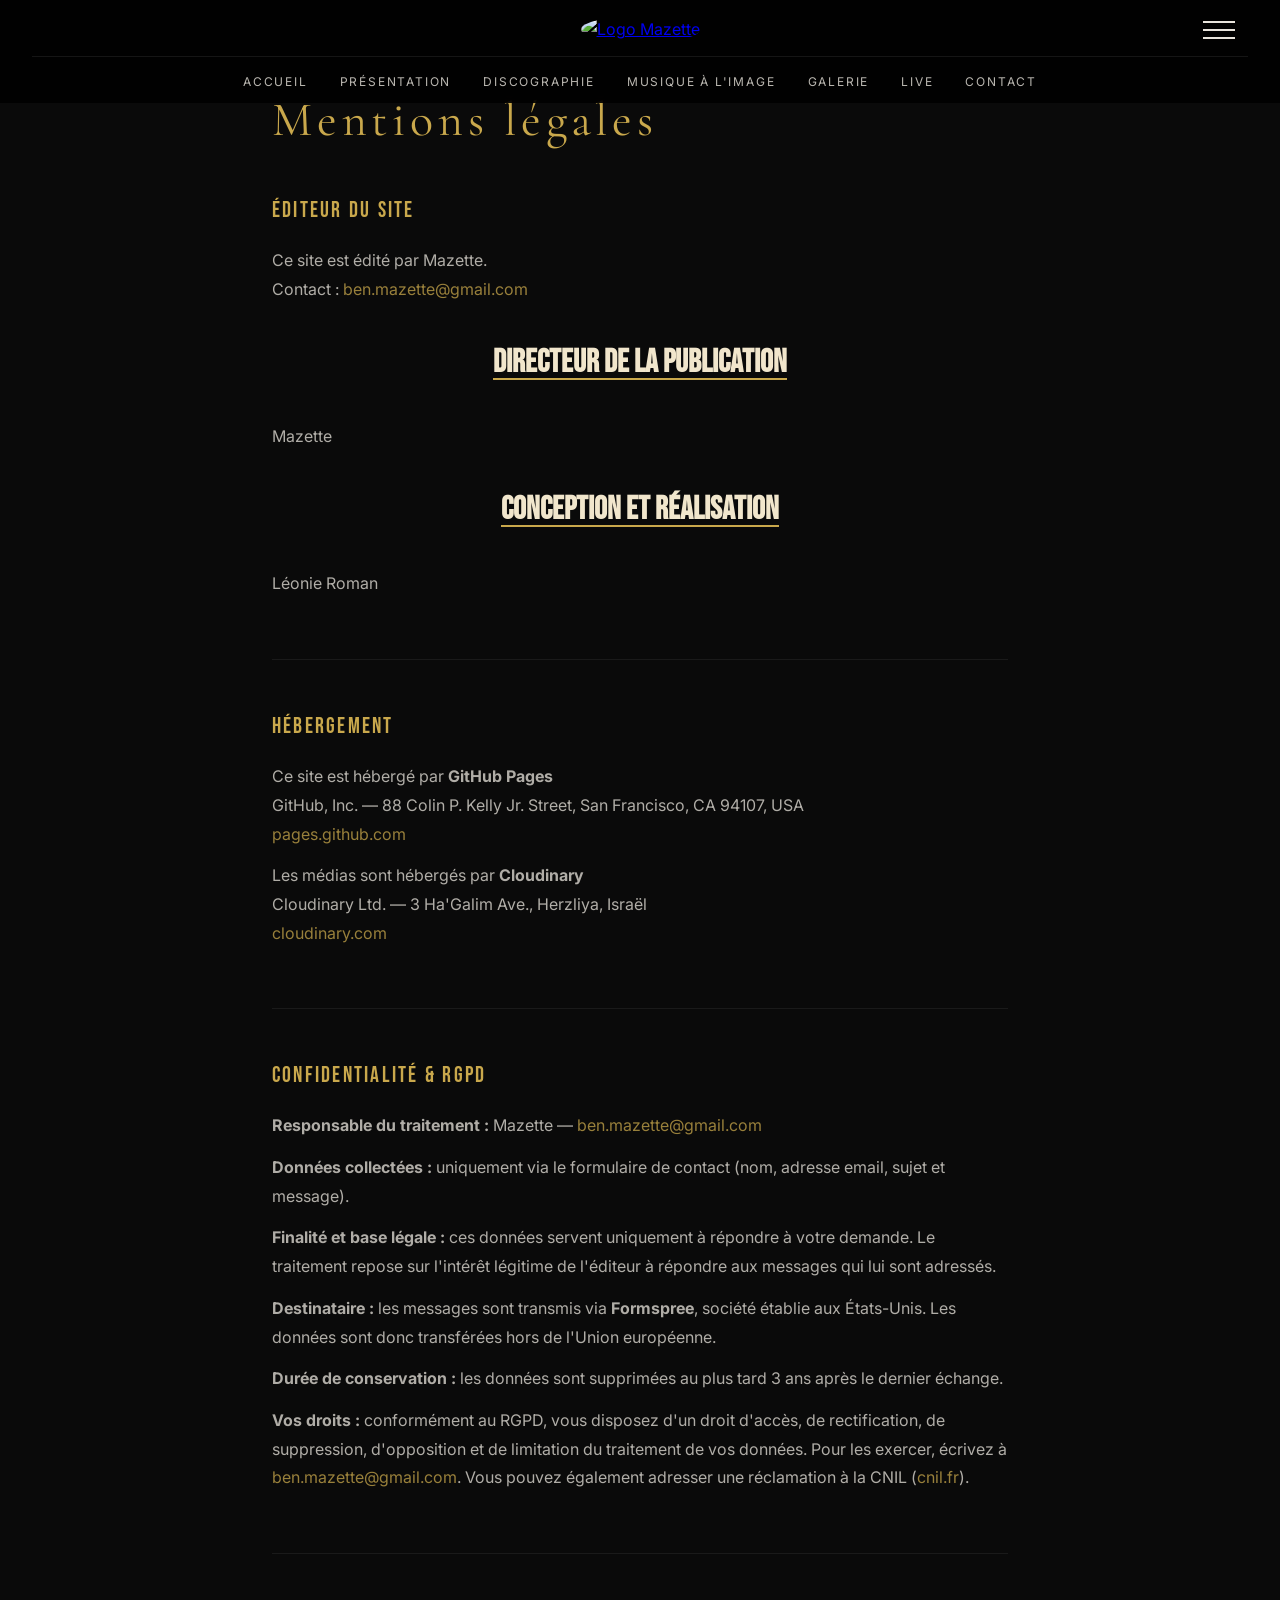
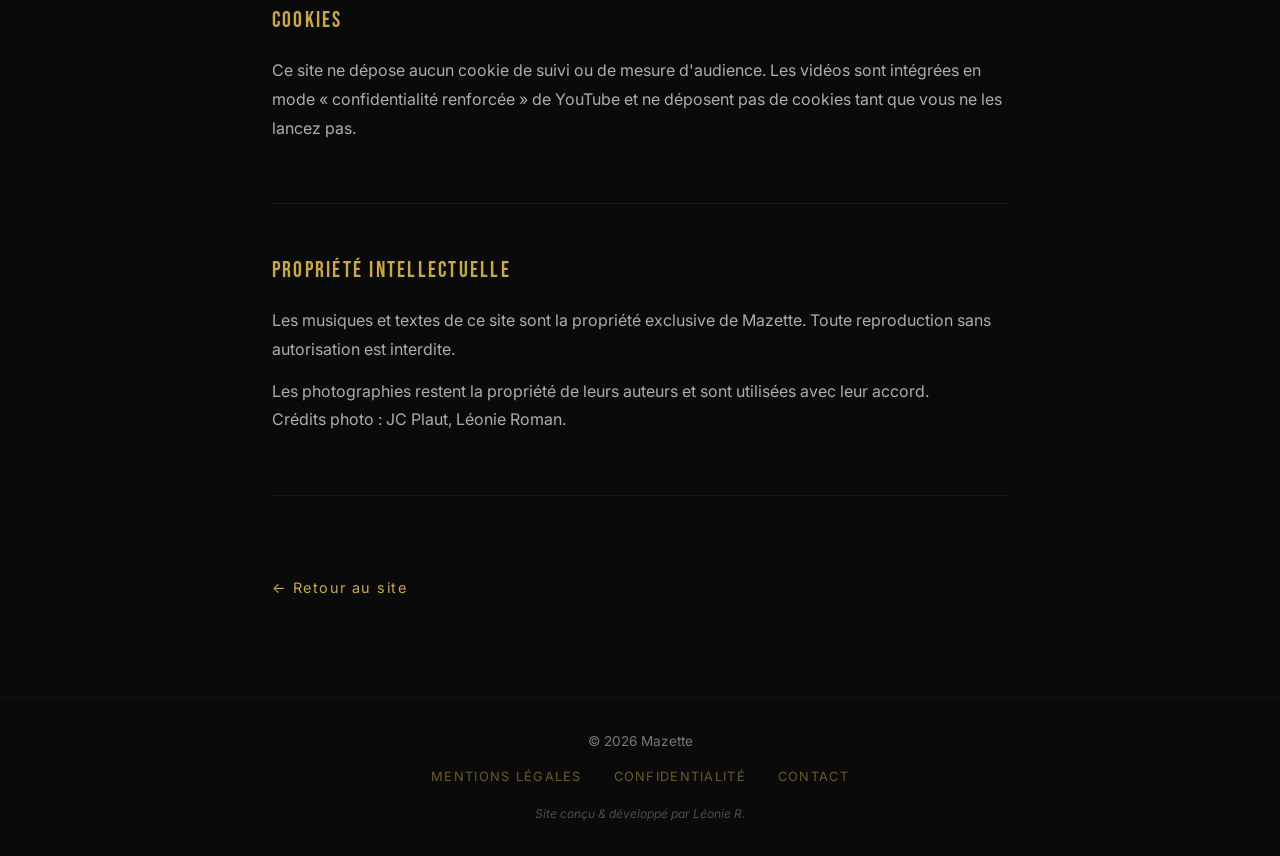
==== commit 18515f07: "update mentions-légales" ====
--- a/mentions-legales.html
+++ b/mentions-legales.html
@@ -7,15 +7,13 @@
     <link rel="stylesheet" href="style.css">
     <link rel="preconnect" href="https://fonts.googleapis.com">
     <link rel="preconnect" href="https://fonts.gstatic.com" crossorigin>
-    <link href="https://fonts.googleapis.com/css2?family=Cormorant+Garamond:ital,wght@0,300..700;1,300..700&display=swap"
-      rel="stylesheet">
-    <link href="https://fonts.googleapis.com/css2?family=Bebas+Neue&family=Cormorant+Garamond:wght@300;400&family=Inter:wght@300;400&display=swap"
-      rel="stylesheet">
+    <link href="https://fonts.googleapis.com/css2?family=Bebas+Neue&family=Cormorant+Garamond:ital,wght@0,300..700;1,300..700&family=Inter:wght@300;400&display=swap"
+          rel="stylesheet">
 </head>
 <body>
+
 <!-- HEADER -->
 <header id="header-principal">
-    <!-- Ligne 1 : burger + logo -->
     <div id="header-top">
         <button id="burger-btn" aria-label="Menu">
             <span></span>
@@ -23,39 +21,38 @@
             <span></span>
         </button>
 
-        <!-- Logo centré -->
-        <a href="#accueil" id="header-logo">
+        <!-- Logo : renvoie vers la page d'accueil -->
+        <a href="index.html" id="header-logo">
             <img src="https://res.cloudinary.com/jyllfp1b/image/upload/v1791982210/mazette2.jpg" alt="Logo Mazette">
         </a>
     </div>
 
-    <!-- Ligne 2 : navigation -->
+    <!-- Les ancres pointent vers index.html : elles n'existent pas sur cette page -->
     <nav id="header-nav">
         <ul>
-            <li><a href="#accueil">Accueil</a></li>
-            <li><a href="#bio">Présentation</a></li>
-            <li><a href="#musique">Discographie</a></li>
+            <li><a href="index.html#accueil">Accueil</a></li>
+            <li><a href="index.html#bio">Présentation</a></li>
+            <li><a href="index.html#musique">Discographie</a></li>
             <li><a href="musique-image.html">Musique à l'image</a></li>
-            <li><a href="#galerie">Galerie</a></li>
-            <li><a href="#live">Live</a></li>
-            <li><a href="#contact">Contact</a></li>
+            <li><a href="index.html#galerie">Galerie</a></li>
+            <li><a href="index.html#live">Live</a></li>
+            <li><a href="index.html#contact">Contact</a></li>
         </ul>
     </nav>
-
 </header>
 
 <!-- MENU LATÉRAL -->
 <div id="menu-lateral" class="menu-ferme">
-    <button id="menu-lateral-fermer">✕</button>
+    <button id="menu-lateral-fermer" aria-label="Fermer le menu">✕</button>
     <nav>
         <ul>
-            <li><a href="#accueil">Accueil</a></li>
-            <li><a href="#bio">Présentation</a></li>
-            <li><a href="#musique">Discographie</a></li>
+            <li><a href="index.html#accueil">Accueil</a></li>
+            <li><a href="index.html#bio">Présentation</a></li>
+            <li><a href="index.html#musique">Discographie</a></li>
             <li><a href="musique-image.html">Musique à l'image</a></li>
-            <li><a href="#galerie">Galerie</a></li>
-            <li><a href="#live">Live</a></li>
-            <li><a href="#contact">Contact</a></li>
+            <li><a href="index.html#galerie">Galerie</a></li>
+            <li><a href="index.html#live">Live</a></li>
+            <li><a href="index.html#contact">Contact</a></li>
         </ul>
     </nav>
 </div>
@@ -63,25 +60,20 @@
 <!-- Fond sombre -->
 <div id="menu-overlay" class="menu-ferme"></div>
 
-<nav>
-    <ul>
-        <li><a href="index.html">Accueil</a></li>
-        <li><a href="index.html#bio">Bio</a></li>
-        <li><a href="index.html#musique">Musique</a></li>
-        <li><a href="index.html#galerie">Galerie</a></li>
-        <li><a href="index.html#live">Live</a></li>
-        <li><a href="index.html#contact">Contact</a></li>
-    </ul>
-</nav>
-
 <main id="mentions">
 
     <h1>Mentions légales</h1>
 
     <section class="mention-bloc">
         <h2>Éditeur du site</h2>
-        <p>Ce site est édité par Léonie R.</p>
-        <p>Email : rom.leonie@gmail.com</p>
+        <p>Ce site est édité par Mazette.<br>
+            Contact : <a href="mailto:ben.mazette@gmail.com">ben.mazette@gmail.com</a></p>
+
+        <h3>Directeur de la publication</h3>
+        <p>Mazette</p>
+
+        <h3>Conception et réalisation</h3>
+        <p>Léonie Roman</p>
     </section>
 
     <section class="mention-bloc">
@@ -90,33 +82,56 @@
             GitHub, Inc. — 88 Colin P. Kelly Jr. Street, San Francisco, CA 94107, USA<br>
             <a href="https://pages.github.com" target="_blank" rel="noopener">pages.github.com</a></p>
         <p>Les médias sont hébergés par <strong>Cloudinary</strong><br>
-            Cloudinary Ltd. — 3 Ha'Galim Ave., Herzliya, Israel<br>
+            Cloudinary Ltd. — 3 Ha'Galim Ave., Herzliya, Israël<br>
             <a href="https://cloudinary.com" target="_blank" rel="noopener">cloudinary.com</a></p>
     </section>
 
     <section class="mention-bloc" id="confidentialite">
-        <h2>Confidentialité & RGPD</h2>
-        <p>Ce site collecte des données personnelles uniquement via le formulaire de contact
-            (nom et adresse email), transmises à <strong>Formspree</strong> pour l'envoi du message.</p>
-        <p>Ces données sont utilisées <strong>uniquement pour répondre à votre demande</strong>
-            et ne sont pas conservées au-delà du traitement de celle-ci.</p>
-        <p>Conformément au RGPD, vous disposez d'un droit d'accès, de rectification
-            et de suppression de vos données. Pour exercer ce droit, contactez : rom.leonie@gmail.com</p>
+        <h2>Confidentialité &amp; RGPD</h2>
+        <p><strong>Responsable du traitement :</strong> Mazette —
+            <a href="mailto:ben.mazette@gmail.com">ben.mazette@gmail.com</a></p>
+        <p><strong>Données collectées :</strong> uniquement via le formulaire de contact
+            (nom, adresse email, sujet et message).</p>
+        <p><strong>Finalité et base légale :</strong> ces données servent uniquement à répondre à votre demande.
+            Le traitement repose sur l'intérêt légitime de l'éditeur à répondre aux messages qui lui sont adressés.</p>
+        <p><strong>Destinataire :</strong> les messages sont transmis via <strong>Formspree</strong>,
+            société établie aux États-Unis. Les données sont donc transférées hors de l'Union européenne.</p>
+        <p><strong>Durée de conservation :</strong> les données sont supprimées au plus tard 3 ans
+            après le dernier échange.</p>
+        <p><strong>Vos droits :</strong> conformément au RGPD, vous disposez d'un droit d'accès, de rectification,
+            de suppression, d'opposition et de limitation du traitement de vos données.
+            Pour les exercer, écrivez à <a href="mailto:ben.mazette@gmail.com">ben.mazette@gmail.com</a>.
+            Vous pouvez également adresser une réclamation à la CNIL
+            (<a href="https://www.cnil.fr" target="_blank" rel="noopener">cnil.fr</a>).</p>
+    </section>
+
+    <section class="mention-bloc">
+        <h2>Cookies</h2>
+        <p>Ce site ne dépose aucun cookie de suivi ou de mesure d'audience.
+            Les vidéos sont intégrées en mode « confidentialité renforcée » de YouTube
+            et ne déposent pas de cookies tant que vous ne les lancez pas.</p>
     </section>
 
     <section class="mention-bloc">
         <h2>Propriété intellectuelle</h2>
-        <p>L'ensemble du contenu de ce site (textes, images, musiques) est la propriété
-            exclusive de Mazette. Toute reproduction sans autorisation est interdite.</p>
+        <p>Les musiques et textes de ce site sont la propriété exclusive de Mazette.
+            Toute reproduction sans autorisation est interdite.</p>
+        <p>Les photographies restent la propriété de leurs auteurs et sont utilisées avec leur accord.<br>
+            Crédits photo : JC Plaut, Léonie Roman.</p>
     </section>
-
     <a href="index.html" class="retour-accueil">← Retour au site</a>
-
 </main>
 
 <footer>
-    <p>© 2026 Mazette — <a href="mentions-legales.html">Mentions légales</a></p>
+    <p>© 2026 Mazette</p>
+    <nav class="footer-nav">
+        <a href="mentions-legales.html">Mentions légales</a>
+        <a href="mentions-legales.html#confidentialite">Confidentialité</a>
+        <a href="index.html#contact">Contact</a>
+    </nav>
+    <p class="footer-credit">Site conçu &amp; développé par Léonie R.</p>
 </footer>
 
+<script src="index.js"></script>
 </body>
-</html>+</html>
--- a/style.css
+++ b/style.css
@@ -953,7 +953,7 @@
 }
 
 .legende-video {
-  font-family: var(--police-titre), serif;
+  font-family: var(--police-titre-h2), serif;
   font-size: 1rem;
   opacity: 0.7;
   letter-spacing: 0.1em;
@@ -979,17 +979,15 @@
   position: relative;
   width: 100%;
   max-width: 900px;
-  height: clamp(250px, 50vw, 600px);
   margin: 0 auto 3rem;
+  border-radius: 12px;
   overflow: hidden;
-  border-radius: 12px;
 }
 
 #live-banniere img {
+  display: block;
   width: 100%;
-  height: 100%;
-  object-fit: cover;
-  object-position: center 70%;
+  height: auto;          /* la hauteur suit les proportions de la photo */
   filter: grayscale(20%);
   border-radius: 12px;
 }
@@ -1047,7 +1045,7 @@
   display: block;
   text-align: center;
   font-family: var(--police-titre), serif;
-  font-size: clamp(1.2rem, 3vw, 2rem);
+  font-size: clamp(1.4rem, 3vw, 2.5rem);
   opacity: 0.7;
   line-height: 1.8;
   padding: 1.5rem clamp(0.5rem, 3vw, 3rem);
@@ -1067,6 +1065,7 @@
 #dates {
   max-width: 900px;
   margin: auto;
+  font-family: var(--police-titre-h2), serif;
 }
 
 .timeline {
@@ -1201,7 +1200,7 @@
   padding: 0.8rem 1rem;
   border-radius: 2px;
   font-family: var(--police-texte), sans-serif;
-  font-size: 1rem;           /* ≥ 16px : évite le zoom auto sur iPhone */
+  font-size: 1rem;
   transition: border-color 0.3s ease;
   outline: none;
   width: 100%;
@@ -1373,8 +1372,9 @@
 
 .mention-bloc {
   margin-bottom: 3rem;
-  padding-bottom: 3rem;
+  padding: 0 0 3rem;
   border-bottom: 1px solid #1a1a1a;
+  max-width: none;
 }
 
 .mention-bloc h2 {
@@ -1434,8 +1434,7 @@
   }
 
   #bio i,
-  #musique i,
-  #live i {
+  #musique i{
     display: block;
     max-width: 600px;
     margin-left: auto;
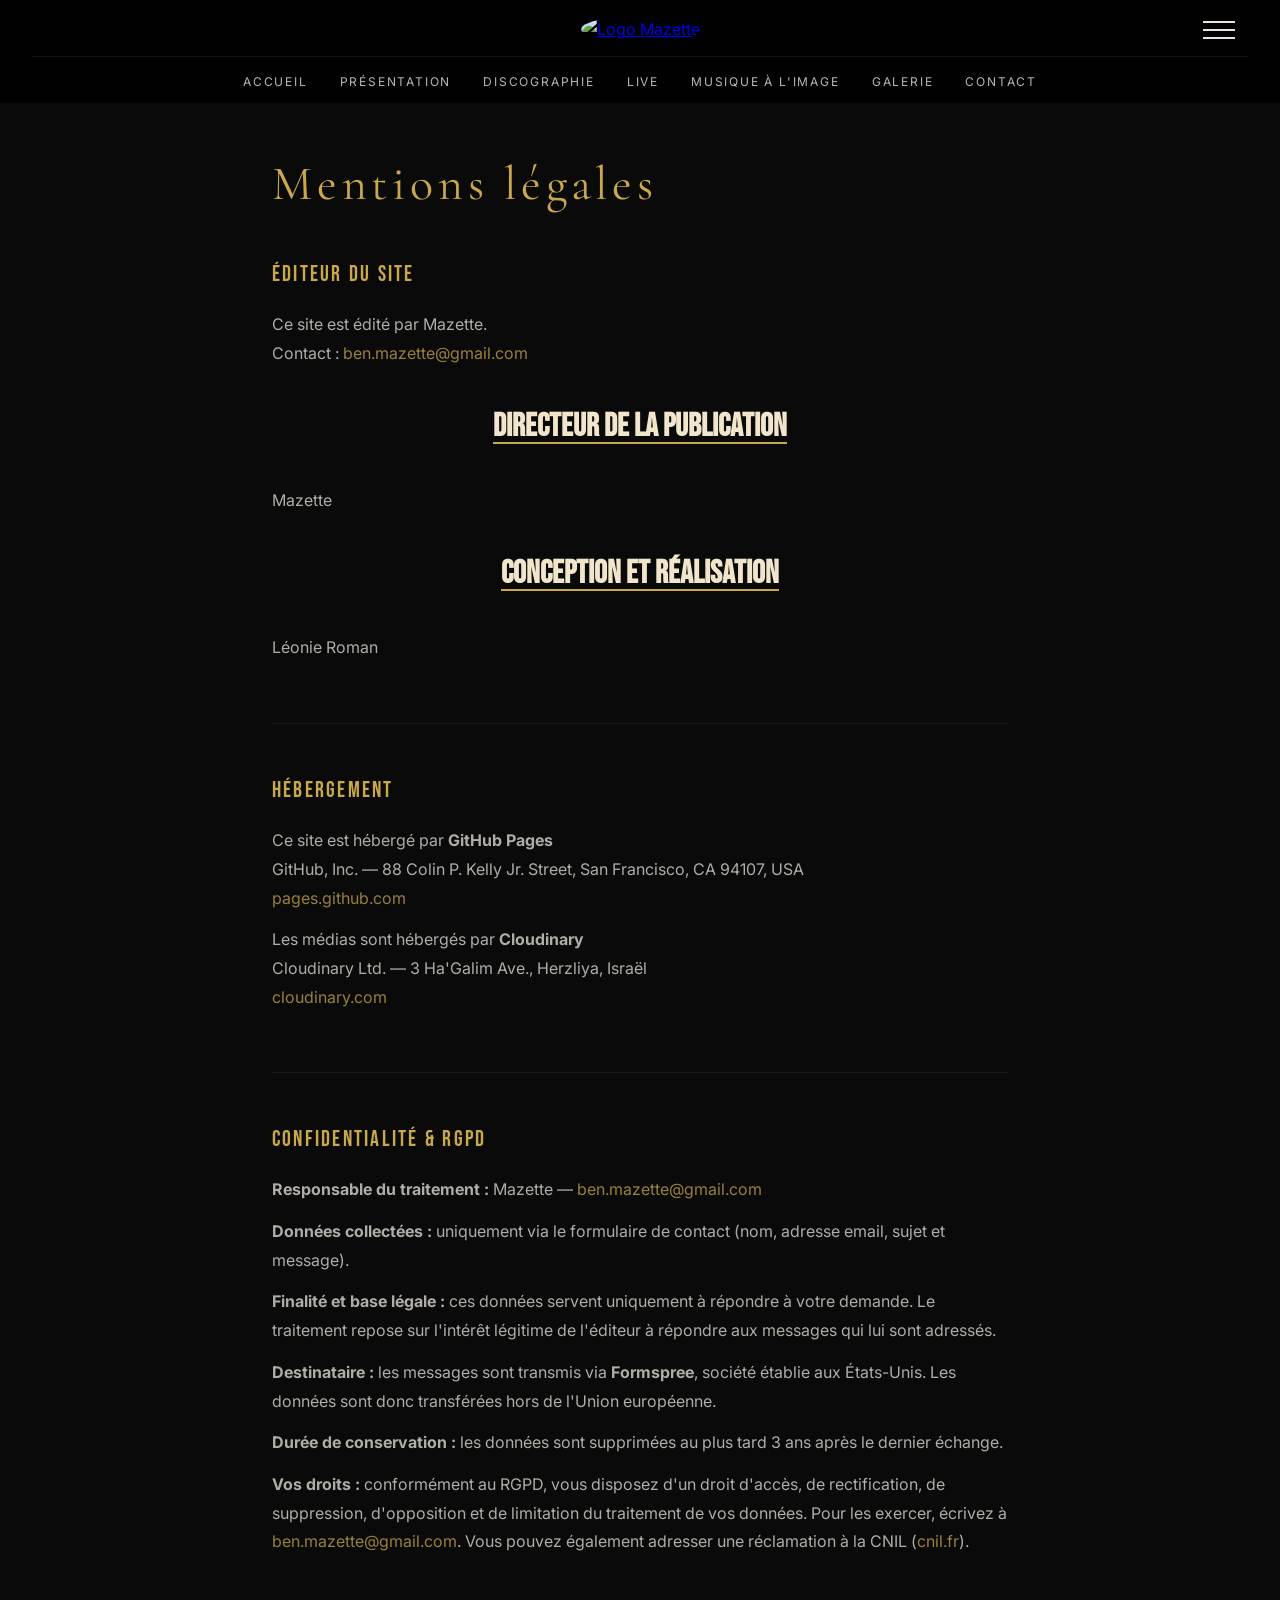
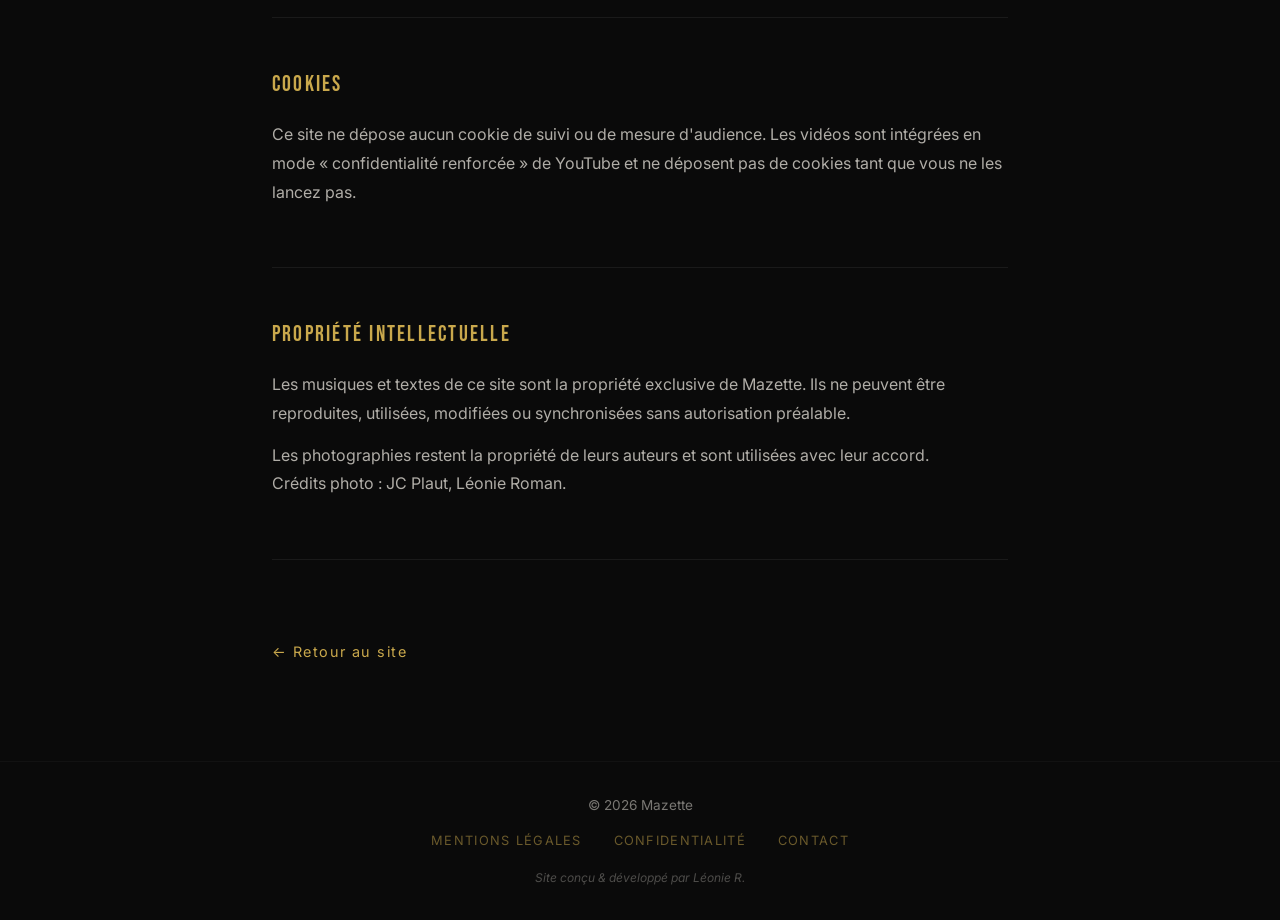
==== commit 3ef29d6c: "modified all files" ====
--- a/mentions-legales.html
+++ b/mentions-legales.html
@@ -3,6 +3,7 @@
 <head>
     <meta charset="UTF-8">
     <meta name="viewport" content="width=device-width, initial-scale=1">
+    <meta name="description" content="Mazette, compositeur et beatmaker électronique basé à Tours. EP A NEW ERA, live, musique à l'image.">
     <title>Mazette — Mentions légales</title>
     <link rel="stylesheet" href="style.css">
     <link rel="preconnect" href="https://fonts.googleapis.com">
@@ -33,9 +34,9 @@
             <li><a href="index.html#accueil">Accueil</a></li>
             <li><a href="index.html#bio">Présentation</a></li>
             <li><a href="index.html#musique">Discographie</a></li>
+            <li><a href="index.html#live">Live</a></li>
             <li><a href="musique-image.html">Musique à l'image</a></li>
             <li><a href="index.html#galerie">Galerie</a></li>
-            <li><a href="index.html#live">Live</a></li>
             <li><a href="index.html#contact">Contact</a></li>
         </ul>
     </nav>
@@ -49,9 +50,9 @@
             <li><a href="index.html#accueil">Accueil</a></li>
             <li><a href="index.html#bio">Présentation</a></li>
             <li><a href="index.html#musique">Discographie</a></li>
+            <li><a href="index.html#live">Live</a></li>
             <li><a href="musique-image.html">Musique à l'image</a></li>
             <li><a href="index.html#galerie">Galerie</a></li>
-            <li><a href="index.html#live">Live</a></li>
             <li><a href="index.html#contact">Contact</a></li>
         </ul>
     </nav>
@@ -61,10 +62,9 @@
 <div id="menu-overlay" class="menu-ferme"></div>
 
 <main id="mentions">
+    <h1>Mentions légales</h1>
+    <section class="mention-bloc">
 
-    <h1>Mentions légales</h1>
-
-    <section class="mention-bloc">
         <h2>Éditeur du site</h2>
         <p>Ce site est édité par Mazette.<br>
             Contact : <a href="mailto:ben.mazette@gmail.com">ben.mazette@gmail.com</a></p>
@@ -115,7 +115,7 @@
     <section class="mention-bloc">
         <h2>Propriété intellectuelle</h2>
         <p>Les musiques et textes de ce site sont la propriété exclusive de Mazette.
-            Toute reproduction sans autorisation est interdite.</p>
+            Ils ne peuvent être reproduites, utilisées, modifiées ou synchronisées sans autorisation préalable.</p>
         <p>Les photographies restent la propriété de leurs auteurs et sont utilisées avec leur accord.<br>
             Crédits photo : JC Plaut, Léonie Roman.</p>
     </section>
--- a/style.css
+++ b/style.css
@@ -333,6 +333,10 @@
   padding: 4rem;
 }
 
+#bio i {
+  display: block;
+  margin-top: 2rem;
+}
 
 /* =====================
    HERO
@@ -1359,7 +1363,7 @@
 #mentions {
   max-width: 800px;
   margin: 0 auto;
-  padding: 6rem 2rem;
+  padding: 10rem 2rem 6rem;
 }
 
 #mentions h1 {
@@ -1568,6 +1572,9 @@
   #reseaux {
     justify-content: center;
   }
+  #mentions {
+    padding: 6rem 1.5rem 4rem;
+  }
 
   /* Pas d'animation au scroll sur mobile */
   .apparait,
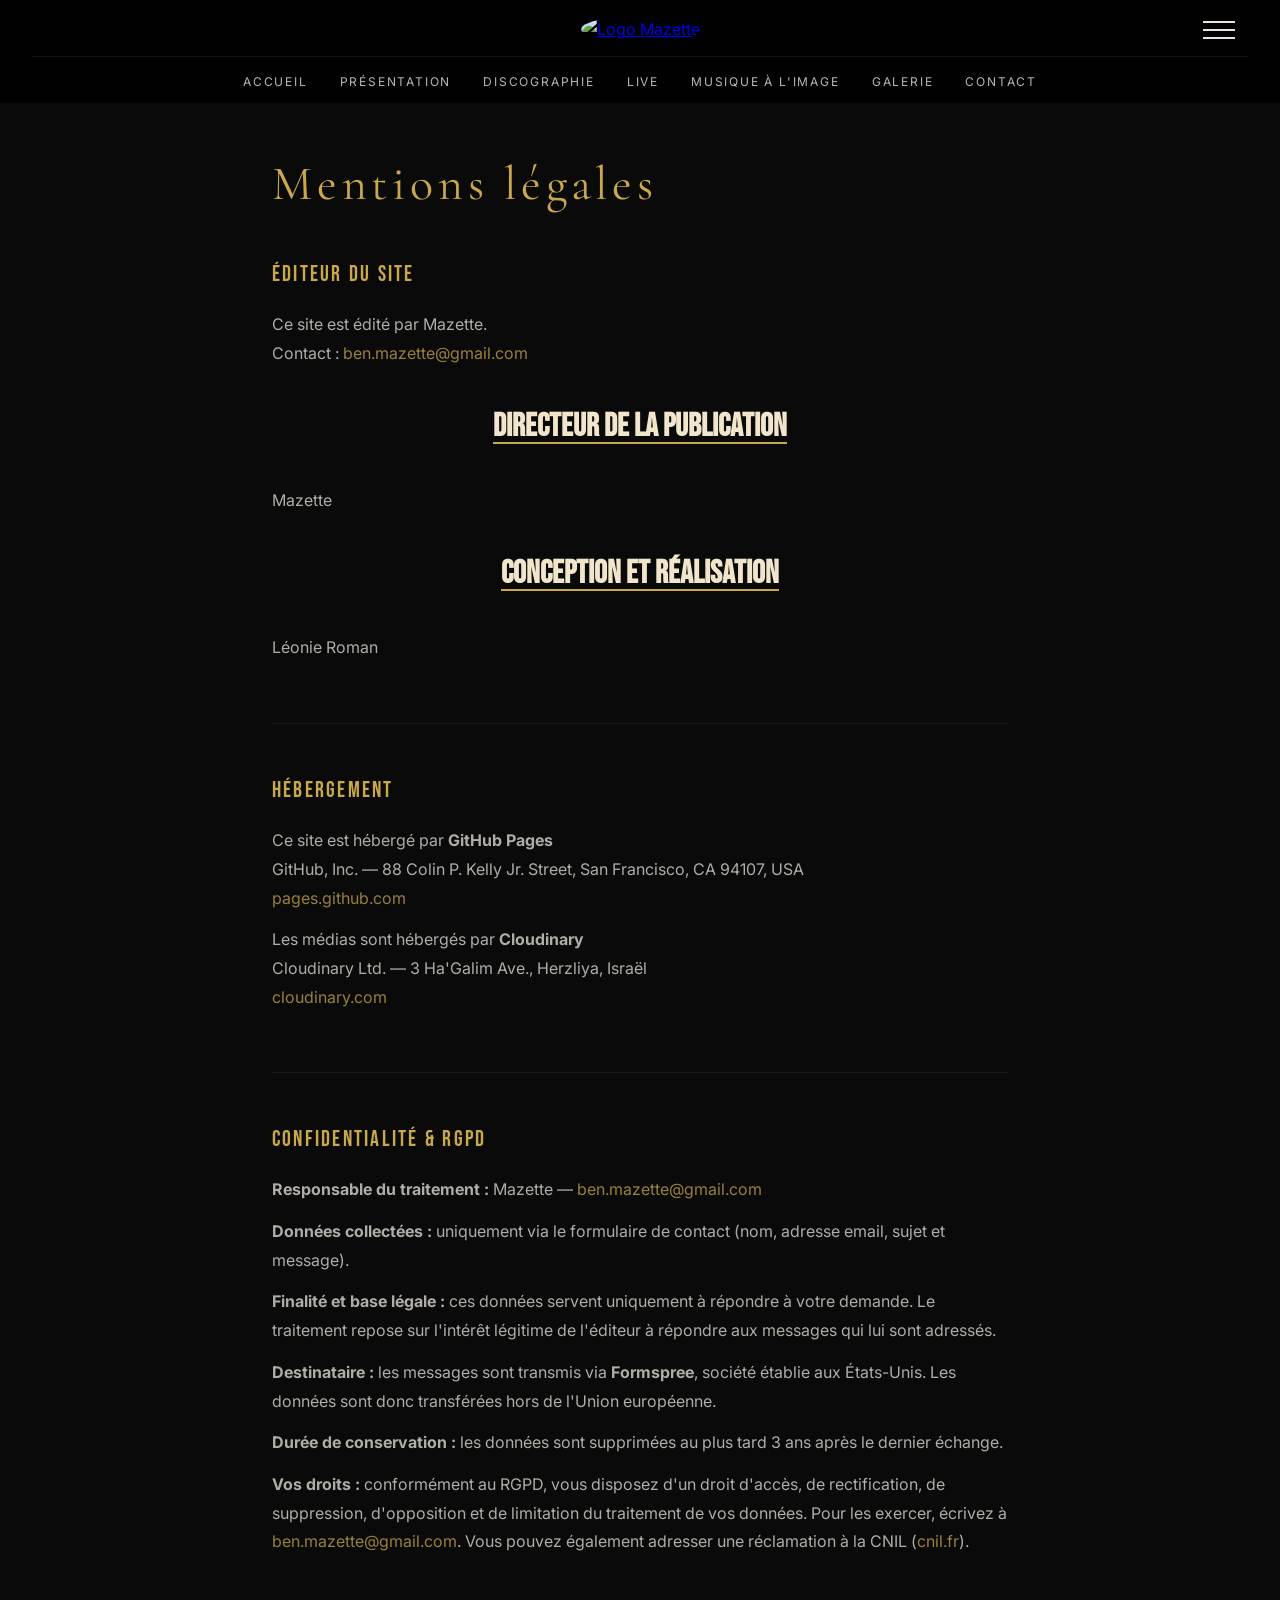
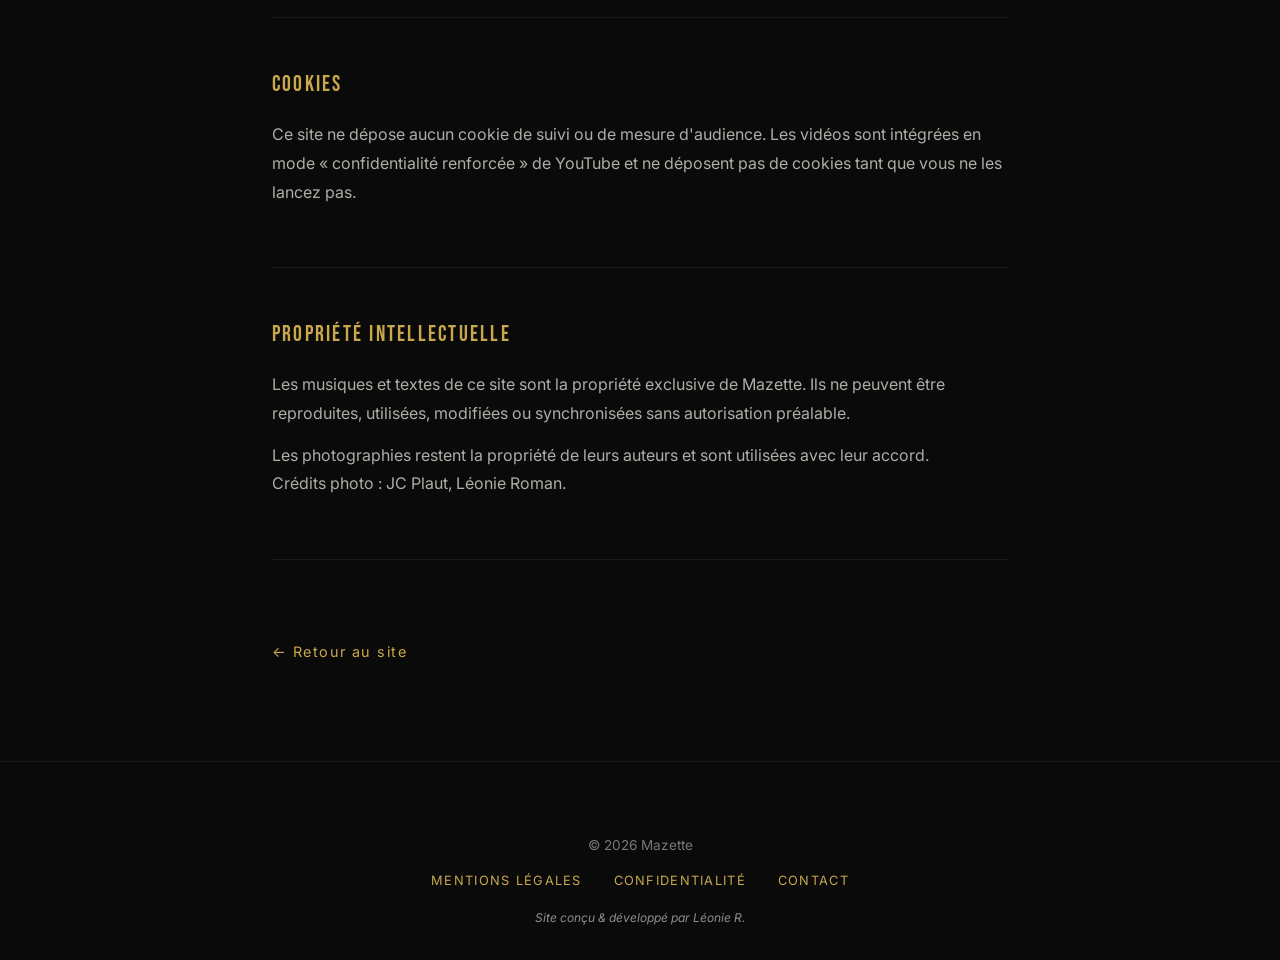
==== commit 888bc051: "update section contact" ====
--- a/mentions-legales.html
+++ b/mentions-legales.html
@@ -123,6 +123,15 @@
 </main>
 
 <footer>
+    <div class="footer-reseaux">
+        <a href="https://www.instagram.com/mazettebeatmaker" target="_blank" rel="noopener"
+           class="icone-reseau icone-instagram" aria-label="Instagram de Mazette"></a>
+        <a href="https://open.spotify.com/artist/7457KWb8EKaQYKLfnTxAMB" target="_blank" rel="noopener"
+           class="icone-reseau icone-spotify" aria-label="Spotify de Mazette"></a>
+        <a href="https://mazettemusic.bandcamp.com" target="_blank" rel="noopener"
+           class="icone-reseau icone-bandcamp" aria-label="Bandcamp de Mazette"></a>
+    </div>
+
     <p>© 2026 Mazette</p>
     <nav class="footer-nav">
         <a href="mentions-legales.html">Mentions légales</a>
--- a/style.css
+++ b/style.css
@@ -336,6 +336,10 @@
 #bio i {
   display: block;
   margin-top: 2rem;
+}
+
+#bio a {
+  color: var(--couleur-accent);
 }
 
 /* =====================
@@ -1142,78 +1146,185 @@
 
 
 /* =====================
+   TEASER MUSIQUE À L'IMAGE
+===================== */
+#teaser-image {
+  max-width: 800px;
+  text-align: center;
+  border-top: 1px solid rgba(201, 168, 76, 0.3);
+  border-bottom: 1px solid rgba(201, 168, 76, 0.3);
+  backdrop-filter: blur(4px);
+}
+
+.teaser-surtitre {
+  font-size: 0.8rem;
+  letter-spacing: 0.2em;
+  text-transform: uppercase;
+  color: var(--couleur-accent);
+  margin-bottom: 0.5rem;
+}
+
+#teaser-image h2 {
+  margin-bottom: 1rem;
+}
+
+#teaser-image p:not(.teaser-surtitre) {
+  margin-bottom: 2rem;
+  opacity: 0.85;
+}
+
+.btn-teaser {
+  display: inline-block;
+  padding: 0.9rem 2rem;
+  border: 2px solid var(--couleur-accent);
+  color: var(--couleur-accent);
+  text-decoration: none;
+  letter-spacing: 0.15em;
+  text-transform: uppercase;
+  font-size: 0.85rem;
+  transition: background 0.3s ease, color 0.3s ease;
+}
+
+.btn-teaser:hover {
+  background: var(--couleur-accent);
+  color: var(--couleur-fond);
+}
+
+
+/* =====================
    CONTACT
 ===================== */
-#contact p {
-  opacity: 0.7;
-  margin-bottom: 3rem;
-  font-size: 1.1rem;
-}
-
+/* =====================
+   CONTACT
+===================== */
+
+/* Carte sombre qui regroupe tout */
+#contact-carte {
+  display: grid;
+  grid-template-columns: 1fr 1.3fr;
+  gap: clamp(2rem, 5vw, 4rem);
+  background: rgba(10, 10, 10, 0.78);
+  backdrop-filter: blur(10px);
+  border: 1px solid rgba(201, 168, 76, 0.3);
+  border-radius: 8px;
+  padding: clamp(1.5rem, 4vw, 3.5rem);
+}
+
+#contact-intro p {
+  margin-bottom: 2rem;
+  font-size: 1.05rem;
+  opacity: 0.85;
+}
+
+/* Réseaux : pastilles fines dorées */
 #reseaux {
   display: flex;
   flex-wrap: wrap;
-  gap: 1rem;
-  margin-bottom: 3rem;
+  gap: 0.6rem;
 }
 
 .lien-reseau {
   text-decoration: none;
-  color: var(--couleur-accent);
-  border: 2px solid var(--couleur-accent);
-  background-color: var(--couleur-tertiaire);
-  padding: 0.5rem 1.2rem;
-  border-radius: 2px;
-  font-size: 0.85rem;
-  letter-spacing: 0.1em;
+  color: var(--couleur-texte);
+  border: 1px solid rgba(201, 168, 76, 0.5);
+  border-radius: 99px;
+  padding: 0.4rem 1rem;
+  font-size: 0.75rem;
+  letter-spacing: 0.12em;
   text-transform: uppercase;
-  transition: background 0.3s ease, color 0.3s ease;
+  transition: background 0.3s ease, color 0.3s ease, border-color 0.3s ease;
 }
 
 .lien-reseau:hover {
   background: var(--couleur-accent);
+  border-color: var(--couleur-accent);
   color: var(--couleur-fond);
 }
 
+/* Formulaire */
 #form-contact {
   display: flex;
   flex-direction: column;
   gap: 1.5rem;
-  max-width: 600px;
 }
 
 .champ {
   display: flex;
   flex-direction: column;
-  gap: 0.4rem;
+  gap: 0.3rem;
 }
 
 .champ label {
-  font-size: 0.8rem;
-  letter-spacing: 0.12em;
+  font-size: 0.75rem;
+  letter-spacing: 0.15em;
   text-transform: uppercase;
-  opacity: 0.6;
-}
-
+  color: var(--couleur-accent);
+}
+
+/* Champs épurés : simple ligne en bas */
 .champ input,
 .champ select,
 .champ textarea {
-  background: var(--couleur-secondaire);
-  border: 2px solid #3a3a3a;
+  width: 100%;
+  background: rgba(255, 255, 255, 0.05);
+  border: none;
+  border-bottom: 1px solid rgba(232, 228, 220, 0.3);
+  border-radius: 0;
   color: var(--couleur-texte);
-  padding: 0.8rem 1rem;
-  border-radius: 2px;
+  padding: 0.8rem 0.6rem;
   font-family: var(--police-texte), sans-serif;
   font-size: 1rem;
-  transition: border-color 0.3s ease;
   outline: none;
-  width: 100%;
+  transition: border-color 0.3s ease, background 0.3s ease;
+}
+
+.champ input::placeholder,
+.champ textarea::placeholder {
+  color: rgba(232, 228, 220, 0.4);
 }
 
 .champ input:focus,
 .champ select:focus,
 .champ textarea:focus {
-  border-color: var(--couleur-accent);
+  border-bottom-color: var(--couleur-accent);
+  background: rgba(255, 255, 255, 0.08);
+}
+
+/* Options du menu déroulant lisibles */
+.champ select option {
+  background: var(--couleur-fond);
+}
+
+/* Petite mention RGPD */
+#contact .form-info {
+  font-size: 0.8rem;
+  opacity: 0.6;
+  margin: 0;
+}
+
+#contact .form-info a {
+  color: var(--couleur-accent);
+}
+
+/* Bouton */
+#btn-envoyer {
+  align-self: flex-start;
+  background: var(--couleur-accent);
+  color: var(--couleur-fond);
+  border: 1px solid var(--couleur-accent);
+  border-radius: 2px;
+  padding: 0.9rem 2.2rem;
+  font-family: var(--police-texte), sans-serif;
+  font-size: 0.9rem;
+  letter-spacing: 0.15em;
+  text-transform: uppercase;
+  cursor: pointer;
+  transition: background 0.3s ease, color 0.3s ease;
+}
+
+#btn-envoyer:hover {
+  background: transparent;
+  color: var(--couleur-accent);
 }
 
 /* Textarea */
@@ -1241,27 +1352,6 @@
 #message::-webkit-resizer {
   background-color: var(--couleur-tertiaire);
   border: 2px solid var(--couleur-accent);
-}
-
-#btn-envoyer {
-  align-self: flex-start;
-  background: var(--couleur-accent);
-  color: #000;
-  border: 2px solid transparent;
-  border-radius: 2px;
-  padding: 0.9rem 1rem;
-  font-family: var(--police-texte), sans-serif;
-  font-size: 1.1rem;
-  letter-spacing: 0.1em;
-  cursor: pointer;
-  transition: opacity 0.3s ease;
-}
-
-#btn-envoyer:hover {
-  opacity: 0.85;
-  background-color: var(--couleur-tertiaire);
-  color: var(--couleur-accent);
-  border-color: #000;
 }
 
 #message-formulaire {
@@ -1321,10 +1411,37 @@
   padding: 2rem;
   border-top: 1px solid #1a1a1a;
   font-size: 0.85rem;
-  opacity: 0.5;
+  opacity: 1;
   width: 100%;
   background-color: var(--couleur-fond);
 }
+
+.footer-reseaux {
+  display: flex;
+  justify-content: center;
+  gap: 1.5rem;
+  margin-bottom: 1rem;
+}
+
+/* Le SVG sert de "pochoir" : la couleur vient de background-color */
+.icone-reseau {
+  display: block;
+  width: 24px;
+  height: 24px;
+  background-color: var(--couleur-accent);
+  -webkit-mask: var(--icone) center / contain no-repeat;
+  mask: var(--icone) center / contain no-repeat;
+  transition: background-color 0.3s ease, transform 0.3s ease;
+}
+
+.icone-reseau:hover {
+  background-color: var(--couleur-texte);
+  transform: translateY(-3px);
+}
+
+.icone-instagram { --icone: url("icons/instagram.svg"); }
+.icone-spotify   { --icone: url("icons/spotify.svg"); }
+.icone-bandcamp  { --icone: url("icons/bandcamp.svg"); }
 
 .footer-nav {
   display: flex;
@@ -1354,6 +1471,10 @@
   opacity: 0.6;
   font-style: italic;
   text-align: center;
+}
+
+footer > p {
+  opacity: 0.5;
 }
 
 
@@ -1493,6 +1614,10 @@
   }
 }
 
+#contact-carte {
+  grid-template-columns: 1fr;
+}
+
 /* ---------- MOBILE (≤ 768px) ---------- */
 @media (max-width: 768px) {
 
@@ -1520,9 +1645,14 @@
     padding: 1rem 0 2rem;
   }
 
-  #actu-desc,
+  /* Description visible, citation de l'artiste masquée */
   #actu-gauche i {
     display: none;
+  }
+
+  #actu-desc {
+    font-size: 0.9rem;
+    max-width: 100%;
   }
 
   /* Sections */
@@ -1550,22 +1680,86 @@
     padding: 1rem;
   }
 
-  /* Discographie */
+  /* Discographie : 2 colonnes */
   .grille-disques {
-    grid-template-columns: repeat(auto-fill, minmax(min(150px, 100%), 1fr));
-  }
-
-  /* Timeline */
+    grid-template-columns: repeat(2, 1fr);
+    gap: 1rem;
+  }
+
+  .carte-album .infos {
+    padding: 0.6rem;
+  }
+
+  .carte-album img {
+    margin-bottom: 0.5rem;
+  }
+
+  .carte-album h3 {
+    font-size: 1rem;
+  }
+
+  .carte-album span {
+    font-size: 0.7rem;
+  }
+
+  /* Timeline compacte */
   .timeline {
     --retrait: 25px;
   }
 
+  /* Timeline repliée : seul le premier événement est visible */
+  .timeline:not(.ouverte) .evenement:not(:first-child) {
+    display: none;
+  }
+
+  /* Le premier encadré devient cliquable */
+  .timeline .evenement:first-child .contenu {
+    cursor: pointer;
+  }
+
+  /* Indication sous le premier événement */
+  .timeline .evenement:first-child .contenu::after {
+    content: "Voir toutes les dates ▾";
+    display: block;
+    margin-top: 0.5rem;
+    font-size: 0.75rem;
+    letter-spacing: 0.1em;
+    text-transform: uppercase;
+    color: var(--couleur-accent);
+  }
+
+  .timeline.ouverte .evenement:first-child .contenu::after {
+    content: "Masquer ▴";
+  }
+
+  .evenement {
+    margin-bottom: 1rem;
+  }
+
+  .evenement::before {
+    width: 11px;
+    height: 11px;
+    top: 6px;
+    left: calc(6px - var(--retrait));   /* reste centré sur la ligne */
+  }
+
   .annee {
-    font-size: 1.5rem;
+    font-size: 1.2rem;
+    margin-bottom: 0;
+  }
+
+  .contenu {
+    padding: 0.6rem 0.9rem;
+    border-width: 2px;
   }
 
   .contenu h3 {
-    font-size: 1.2rem;
+    font-size: 1rem;
+    margin-bottom: 0.1rem;
+  }
+
+  .contenu p {
+    font-size: 0.85rem;
   }
 
   /* Contact */
@@ -1589,16 +1783,23 @@
 @media (max-width: 600px) {
 
   #actu-lecteur {
-    flex-direction: column;
-    align-items: center;
+    flex-direction: row;       /* pochette à gauche, contrôles à droite */
+    align-items: flex-start;
+    padding: 0.8rem;
+    gap: 0.8rem;
   }
 
   #actu-pochette {
-    width: 100%;
-    max-width: 260px;
-  }
-
-  #actu-lecteur-contenu {
-    width: 100%;
-  }
-}
+    width: 90px;
+    max-width: none;
+  }
+
+  #actu-tracklist {
+    max-height: 90px;          /* liste scrollable, plus courte */
+  }
+
+  #actu-boutons button {
+    width: 36px;               /* plus facile à toucher au doigt */
+    height: 36px;
+  }
+}
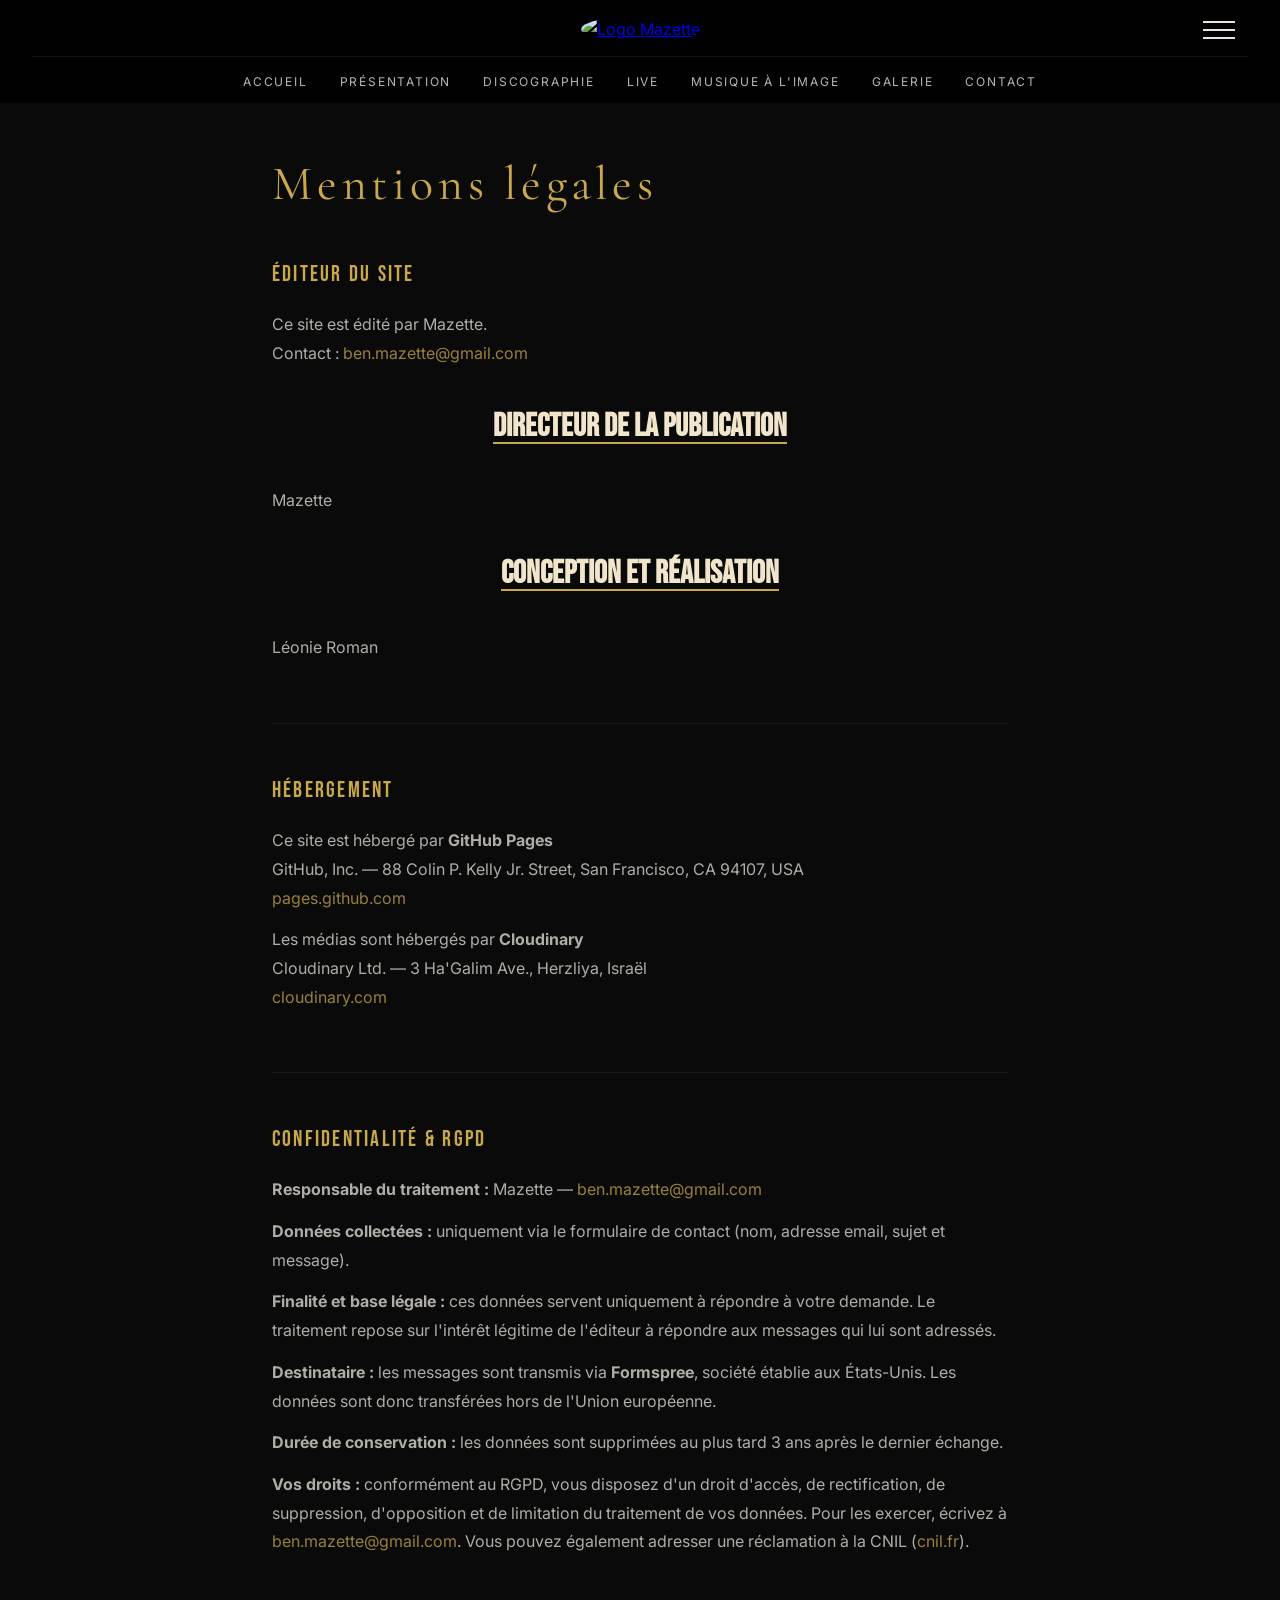
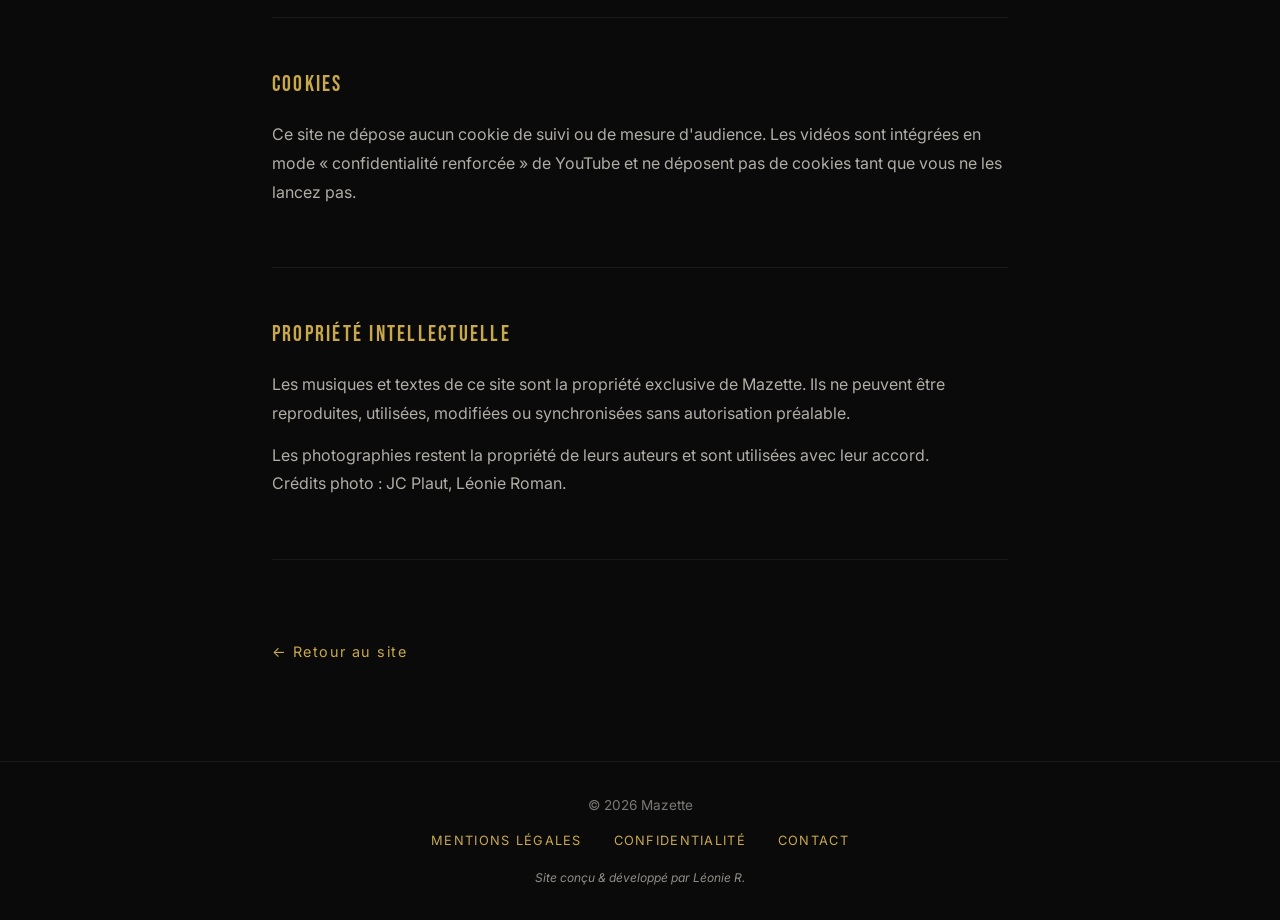
==== commit 4f0ded47: "add 2vidéosÃ" ====
--- a/mentions-legales.html
+++ b/mentions-legales.html
@@ -123,15 +123,6 @@
 </main>
 
 <footer>
-    <div class="footer-reseaux">
-        <a href="https://www.instagram.com/mazettebeatmaker" target="_blank" rel="noopener"
-           class="icone-reseau icone-instagram" aria-label="Instagram de Mazette"></a>
-        <a href="https://open.spotify.com/artist/7457KWb8EKaQYKLfnTxAMB" target="_blank" rel="noopener"
-           class="icone-reseau icone-spotify" aria-label="Spotify de Mazette"></a>
-        <a href="https://mazettemusic.bandcamp.com" target="_blank" rel="noopener"
-           class="icone-reseau icone-bandcamp" aria-label="Bandcamp de Mazette"></a>
-    </div>
-
     <p>© 2026 Mazette</p>
     <nav class="footer-nav">
         <a href="mentions-legales.html">Mentions légales</a>
